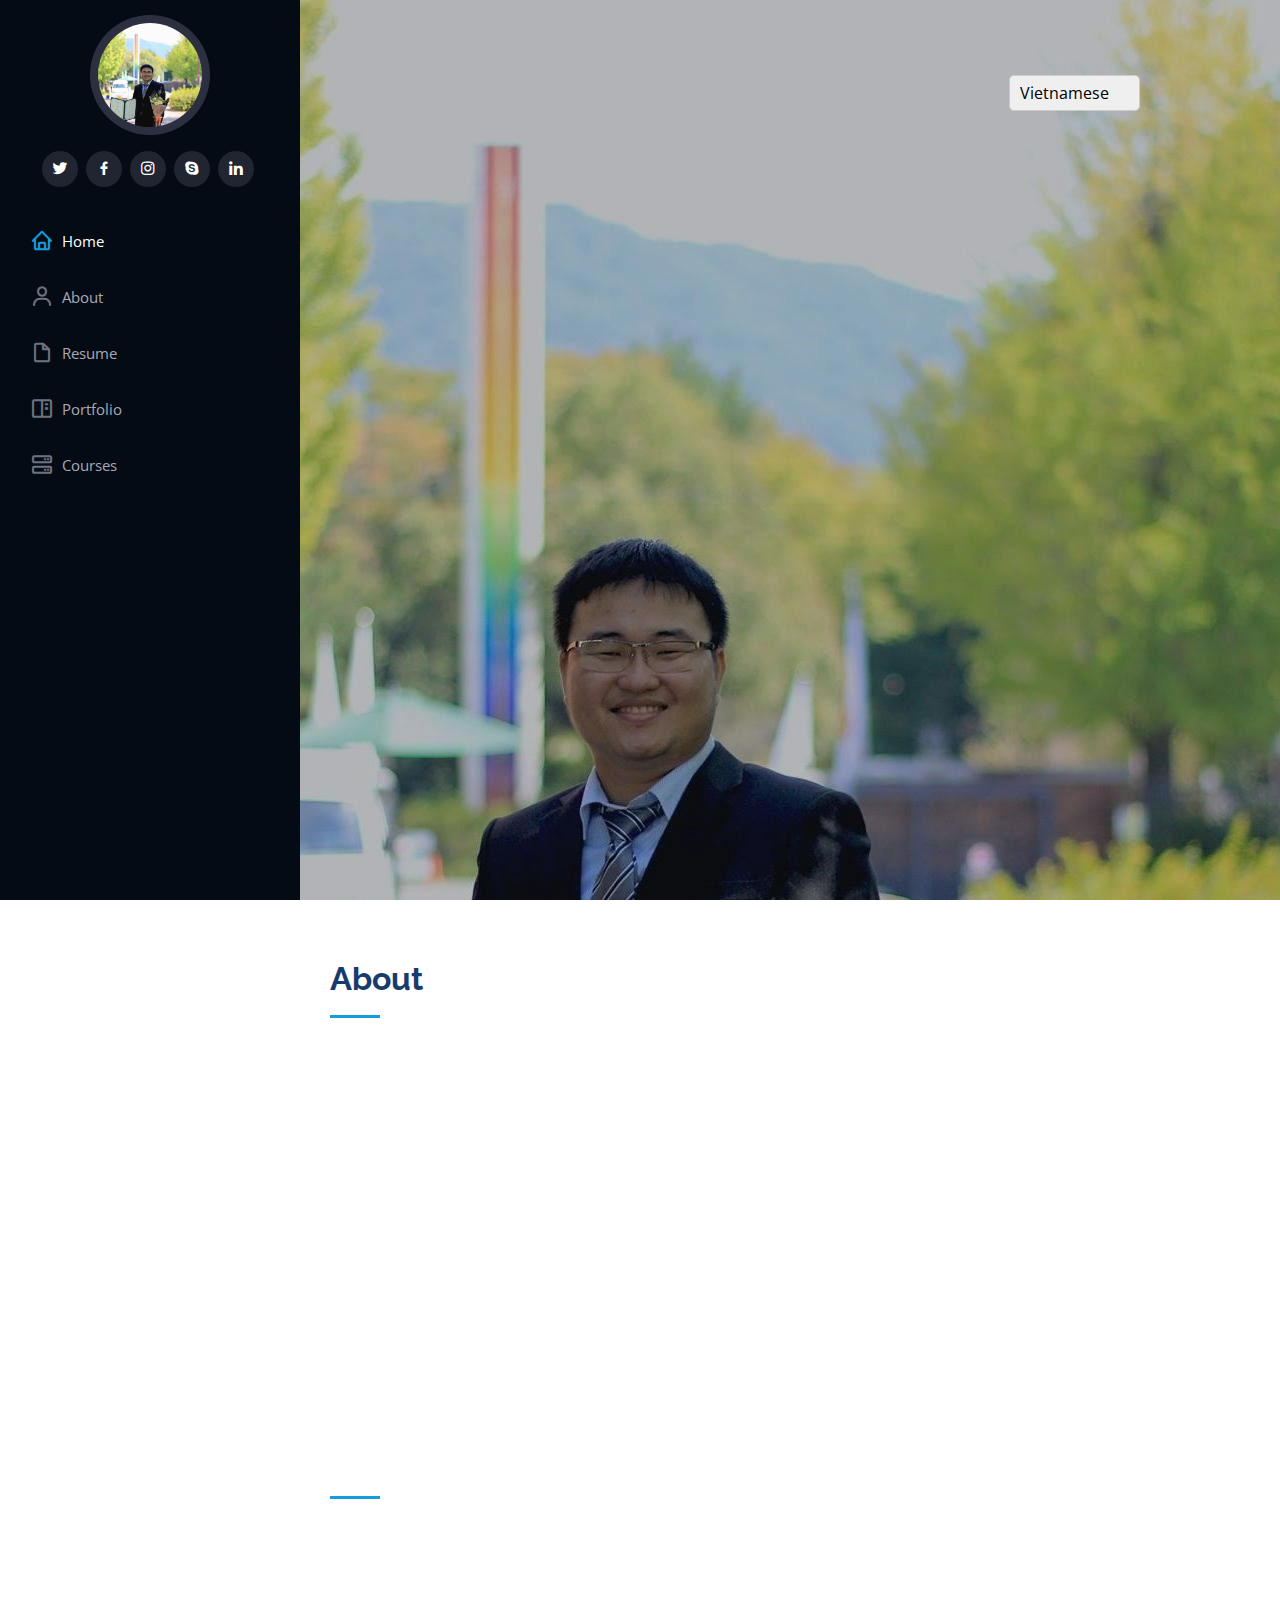
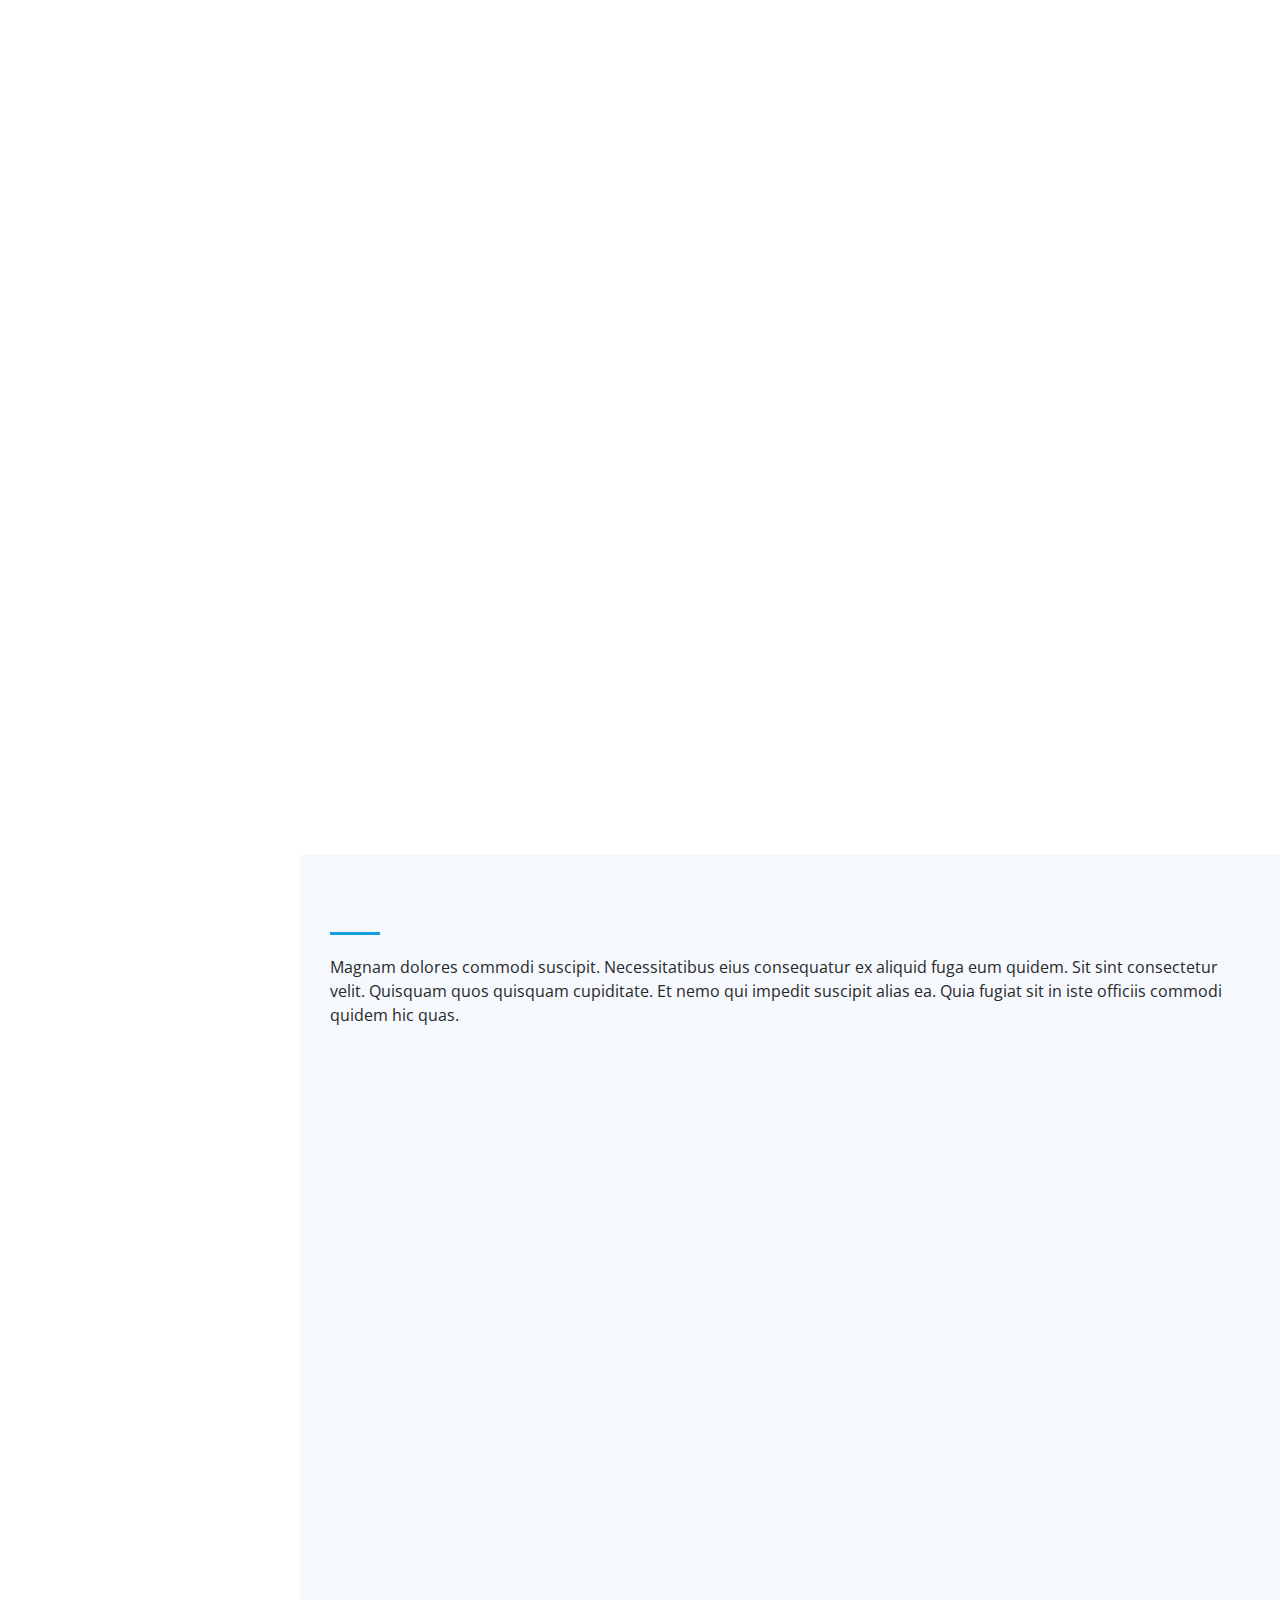
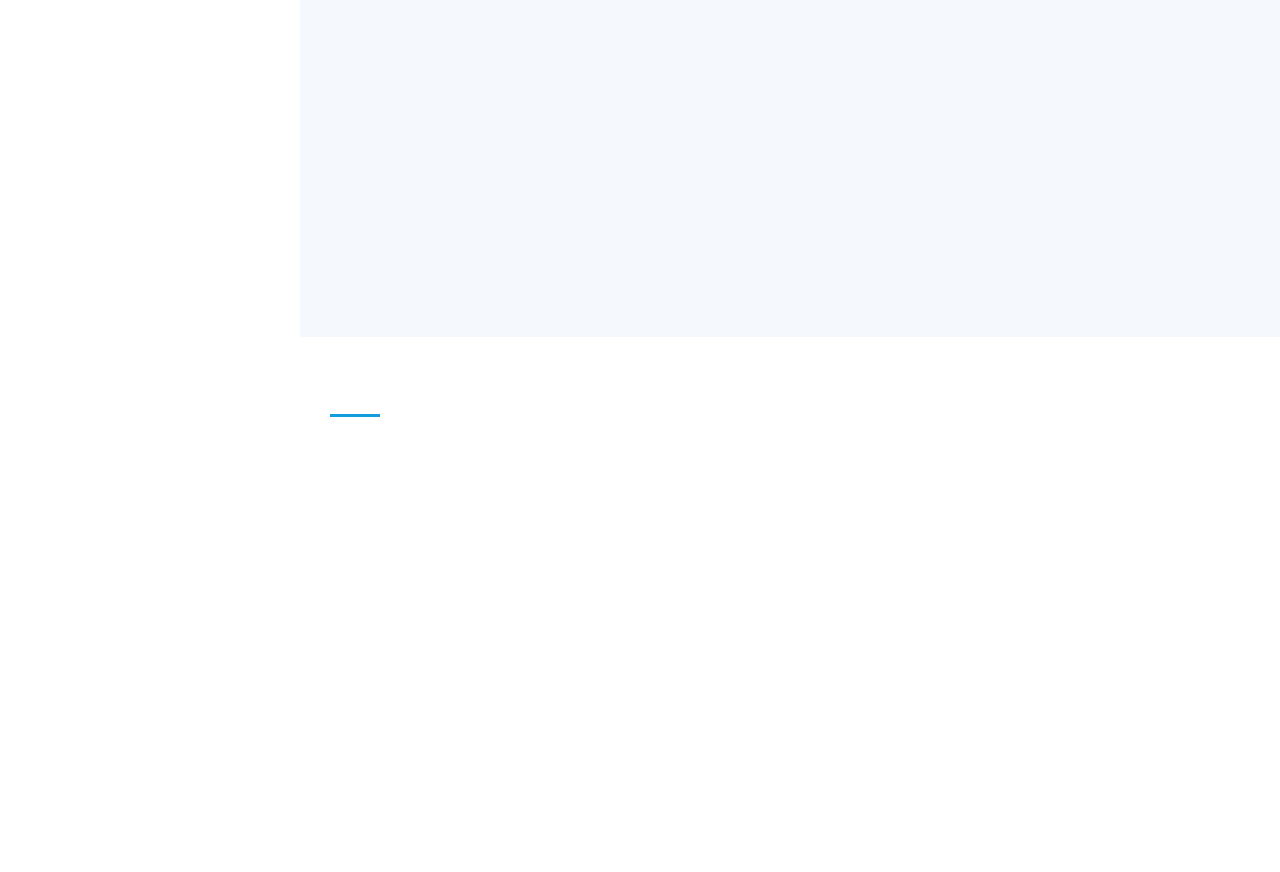
==== index-portfolio.html @ c3951f5d "first commit" ====
<!DOCTYPE html>
<html>

<head>
    <meta charset="utf-8">
    <meta content="width=device-width, initial-scale=1.0" name="viewport">

    <title>Faculty of Multimedia</title>
    <meta content="" name="description">
    <meta content="" name="keywords">

    <!-- Favicons -->
    <link href=" /asssets/img/logo_CTU.png" rel="icon">
    <link href=" /asssets/iPortfolio/assets/img/apple-touch-icon.png" rel="apple-touch-icon">

    <!-- Google Fonts -->
    <link href="https://fonts.googleapis.com/css?family=Open+Sans:300,300i,400,400i,600,600i,700,700i|Raleway:300,300i,400,400i,500,500i,600,600i,700,700i|Poppins:300,300i,400,400i,500,500i,600,600i,700,700i" rel="stylesheet">

    <!-- Vendor CSS Files -->
    <link href=" /asssets/iPortfolio/assets/vendor/aos/aos.css " rel="stylesheet">
    <link href=" /asssets/iPortfolio/assets/vendor/bootstrap/css/bootstrap.min.css " rel="stylesheet">
    <link href=" /asssets/iPortfolio/assets/vendor/bootstrap-icons/bootstrap-icons.css " rel="stylesheet">
    <link href=" /asssets/iPortfolio/assets/vendor/boxicons/css/boxicons.min.css " rel="stylesheet">
    <link href=" /asssets/iPortfolio/assets/vendor/glightbox/css/glightbox.min.css " rel="stylesheet">
    <link href=" /asssets/iPortfolio/assets/vendor/swiper/swiper-bundle.min.css " rel="stylesheet">

    <!-- Template Main CSS File -->
    <link href=" /asssets/iPortfolio/assets/css/style.css " rel="stylesheet">

    <!-- =======================================================
        * Template Name: iPortfolio
        * Updated: Sep 18 2023 with Bootstrap v5.3.2
        * Template URL: https://bootstrapmade.com/iportfolio-bootstrap-portfolio-websites-template/
        * Author: BootstrapMade.com
        * License: https://bootstrapmade.com/license/
        ======================================================== -->
    <script src="https://code.jquery.com/jquery-3.7.1.min.js" integrity="sha256-/JqT3SQfawRcv/BIHPThkBvs0OEvtFFmqPF/lYI/Cxo=" crossorigin="anonymous"></script>
    <script src=" /asssets/iPortfolio/assets/js/members.js"></script>
    <script src=" /asssets/iPortfolio/assets/js/common.js"></script>
</head>

<body>
    <!-- ======= Header ======= -->
    <header id="header">
        <div class="d-flex flex-column">

            <div class="profile">
                <img src=" /asssets/img/profile-img.jpg" alt="" class="img-fluid rounded-circle">
                <h1 class="text-light">
                    <a href="#`"></a>
                </h1>
                <div class="social-links mt-3 text-center">
                    <a href="#" class="twitter"><i class="bx bxl-twitter"></i></a>
                    <a href="#" class="facebook"><i class="bx bxl-facebook"></i></a>
                    <a href="#" class="instagram"><i class="bx bxl-instagram"></i></a>
                    <a href="#" class="google-plus"><i class="bx bxl-skype"></i></a>
                    <a href="#" class="linkedin"><i class="bx bxl-linkedin"></i></a>
                </div>
            </div>

            <nav id="navbar" class="nav-menu navbar">
                <ul>
                    <li><a href="#hero" class="nav-link scrollto active"><i class="bx bx-home"></i> <span>Home</span></a></li>
                    <li><a href="#about" class="nav-link scrollto"><i class="bx bx-user"></i> <span>About</span></a></li>
                    <li><a href="#resume" class="nav-link scrollto"><i class="bx bx-file-blank"></i> <span>Resume</span></a></li>
                    <li><a href="#portfolio" class="nav-link scrollto"><i class="bx bx-book-content"></i> <span>Portfolio</span></a></li>
                    <li><a href="#courses" class="nav-link scrollto"><i class="bx bx-server"></i> <span>Courses</span></a></li>
                </ul>
            </nav>
            <!-- .nav-menu -->
        </div>
    </header>
    <!-- End Header -->

    <!-- ======= Hero Section ======= -->
    <section id="hero" class="d-flex flex-column justify-content-center align-items-center position-relative" style="background: url(' /asssets/img/avt-ttdpt/PTHNgan.jpg');">
        <div class="hero-container" data-aos="fade-in">
            <h1 class="myinfo" id="home-name"></h1>
            <p class="myinfo" id="home-slogan"></p>
            <div class="language-selector-container">
                <select id="language-selector" onchange="changeLanguage(this.value)">
        <option value="en">English</option>
        <option value="vi" selected>Vietnamese</option>
      </select>
            </div>
        </div>
    </section>
    <!-- End Hero -->





    <main id="main">

        <!-- ======= About Section ======= -->
        <section id="about" class="about">
            <div class="container">

                <div class="section-title">
                    <h2>About</h2>
                    <p class="myinfo" id="about-intro"></p>
                </div>

                <div class="row">
                    <div class="col-lg-4" data-aos="fade-right">
                        <img src=" /asssets/img/avt-ttdpt/PTHNgan.jpg" class="img-fluid" alt="">
                    </div>
                    <div class="col-lg-8 pt-4 pt-lg-0 content" data-aos="fade-left">
                        <h3 class="myinfo" id="about-position"></h3>
                        <!--Position in Faculty-->
                        <p class="fst-italic">
                            Lorem ipsum dolor sit amet, consectetur adipiscing elit, sed do eiusmod tempor incididunt ut labore et dolore magna aliqua.
                        </p>
                        <div class="row">
                            <div class="col-lg-6">
                                <ul>
                                    <li><i class="bi bi-chevron-right"></i> <strong>Phone:</strong> <span class="myinfo" id="about-phone"></span></li>
                                    <li><i class="bi bi-chevron-right"></i> <strong>Faculty:</strong> <span class="myinfo" id="about-faculty"></span></li>
                                </ul>
                            </div>
                            <div class="col-lg-6">
                                <ul>
                                    <li><i class="bi bi-chevron-right"></i> <strong>Seniority:</strong> <span class="myinfo" id="about-seniority"></span>&nbsp;years</li>
                                    <li><i class="bi bi-chevron-right"></i> <strong>Degree:</strong> <span class="myinfo" id="about-degree"></span></li>
                                    <li><i class="bi bi-chevron-right"></i> <strong>Email:</strong> <span class="myinfo" id="about-email"></span></li>
                                </ul>
                            </div>
                        </div>
                        <p class="myinfo" id="about-conclusion"></p>
                    </div>
                </div>

            </div>
        </section>
        <!-- End About Section -->

        <!-- ======= Resume Section ======= -->
        <section id="resume" class="resume">
            <div class="container">

                <div class="section-title">
                    <h2 class="myinfo" id="about-studied"></h2>
                    <p class="myinfo" id="about-studied-p"></p>
                </div>

                <div class="row">
                    <div class="col-lg-6" data-aos="fade-up">
                        <h3 class="resume-title">Sumary</h3>
                        <div class="resume-item pb-0">
                            <h4>Alex Smith</h4>
                            <p><em>Innovative and deadline-driven Graphic Designer with 3+ years of experience designing and developing user-centered digital/print marketing material from initial concept to final, polished deliverable.</em></p>
                            <ul>
                                <li>Portland par 127,Orlando, FL</li>
                                <li>(123) 456-7891</li>
                                <li>alice.barkley@example.com</li>
                            </ul>
                        </div>

                        <h3 class="resume-title">Education</h3>
                        <div class="resume-item">
                            <h4>Master of Fine Arts &amp; Graphic Design</h4>
                            <h5>2015 - 2016</h5>
                            <p><em>Rochester Institute of Technology, Rochester, NY</em></p>
                            <p>Qui deserunt veniam. Et sed aliquam labore tempore sed quisquam iusto autem sit. Ea vero voluptatum qui ut dignissimos deleniti nerada porti sand markend</p>
                        </div>
                        <div class="resume-item">
                            <h4>Bachelor of Fine Arts &amp; Graphic Design</h4>
                            <h5>2010 - 2014</h5>
                            <p><em>Rochester Institute of Technology, Rochester, NY</em></p>
                            <p>Quia nobis sequi est occaecati aut. Repudiandae et iusto quae reiciendis et quis Eius vel ratione eius unde vitae rerum voluptates asperiores voluptatem Earum molestiae consequatur neque etlon sader mart dila</p>
                        </div>
                    </div>
                    <div class="col-lg-6" data-aos="fade-up" data-aos-delay="100">
                        <h3 class="resume-title">Professional Experience</h3>
                        <div class="resume-item">
                            <h4>Senior graphic design specialist</h4>
                            <h5>2019 - Present</h5>
                            <p><em>Experion, New York, NY </em></p>
                            <ul>
                                <li>Lead in the design, development, and implementation of the graphic, layout, and production communication materials</li>
                                <li>Delegate tasks to the 7 members of the design team and provide counsel on all aspects of the project. </li>
                                <li>Supervise the assessment of all graphic materials in order to ensure quality and accuracy of the design</li>
                                <li>Oversee the efficient use of production project budgets ranging from $2,000 - $25,000</li>
                            </ul>
                        </div>
                        <div class="resume-item">
                            <h4>Graphic design specialist</h4>
                            <h5>2017 - 2018</h5>
                            <p><em>Stepping Stone Advertising, New York, NY</em></p>
                            <ul>
                                <li>Developed numerous marketing programs (logos, brochures,infographics, presentations, and advertisements).</li>
                                <li>Managed up to 5 projects or tasks at a given time while under pressure</li>
                                <li>Recommended and consulted with clients on the most appropriate graphic design</li>
                                <li>Created 4+ design presentations and proposals a month for clients and account managers</li>
                            </ul>
                        </div>
                    </div>
                </div>

            </div>
        </section>
        <!-- End Resume Section -->

        <!-- ======= Portfolio Section ======= -->
        <section id="portfolio" class="portfolio section-bg">
            <div class="container">

                <div class="section-title">
                    <h2 id="about-portfolio" class="myinfo"></h2>
                    <p>Magnam dolores commodi suscipit. Necessitatibus eius consequatur ex aliquid fuga eum quidem. Sit sint consectetur velit. Quisquam quos quisquam cupiditate. Et nemo qui impedit suscipit alias ea. Quia fugiat sit in iste officiis commodi
                        quidem hic quas.</p>
                </div>

                <div class="row" data-aos="fade-up">
                    <div class="col-lg-12 d-flex justify-content-center">
                        <ul id="portfolio-flters">
                            <li data-filter="*" class="filter-active">All</li>
                            <li data-filter=".filter-app">App</li>
                            <li data-filter=".filter-card">Card</li>
                            <li data-filter=".filter-web">Web</li>
                        </ul>
                    </div>
                </div>

                <div class="row portfolio-container" data-aos="fade-up" data-aos-delay="100">

                    <div class="col-lg-4 col-md-6 portfolio-item filter-app">
                        <div class="portfolio-wrap">
                            <img src=" /asssets/iPortfolio/assets/img/portfolio/portfolio-1.jpg" class="img-fluid" alt="">
                        </div>
                    </div>

                    <div class="col-lg-4 col-md-6 portfolio-item filter-web">
                        <div class="portfolio-wrap">
                            <img src=" /asssets/iPortfolio/assets/img/portfolio/portfolio-2.jpg" class="img-fluid" alt="">
                        </div>
                    </div>

                    <div class="col-lg-4 col-md-6 portfolio-item filter-app">
                        <div class="portfolio-wrap">
                            <img src=" /asssets/iPortfolio/assets/img/portfolio/portfolio-3.jpg" class="img-fluid" alt="">
                        </div>
                    </div>

                    <div class="col-lg-4 col-md-6 portfolio-item filter-card">
                        <div class="portfolio-wrap">
                            <img src=" /asssets/iPortfolio/assets/img/portfolio/portfolio-4.jpg" class="img-fluid" alt="">
                        </div>
                    </div>

                    <div class="col-lg-4 col-md-6 portfolio-item filter-web">
                        <div class="portfolio-wrap">
                            <img src=" /asssets/iPortfolio/assets/img/portfolio/portfolio-5.jpg" class="img-fluid" alt="">
                        </div>
                    </div>

                    <div class="col-lg-4 col-md-6 portfolio-item filter-app">
                        <div class="portfolio-wrap">
                            <img src=" /asssets/iPortfolio/assets/img/portfolio/portfolio-6.jpg" class="img-fluid" alt="">
                        </div>
                    </div>

                    <div class="col-lg-4 col-md-6 portfolio-item filter-card">
                        <div class="portfolio-wrap">
                            <img src=" /asssets/iPortfolio/assets/img/portfolio/portfolio-7.jpg" class="img-fluid" alt="">
                        </div>
                    </div>

                    <div class="col-lg-4 col-md-6 portfolio-item filter-card">
                        <div class="portfolio-wrap">
                            <img src=" /asssets/iPortfolio/assets/img/portfolio/portfolio-8.jpg" class="img-fluid" alt="">
                        </div>
                    </div>

                    <div class="col-lg-4 col-md-6 portfolio-item filter-web">
                        <div class="portfolio-wrap">
                            <img src=" /asssets/iPortfolio/assets/img/portfolio/portfolio-9.jpg" class="img-fluid" alt="">
                        </div>
                    </div>

                </div>

            </div>
        </section>
        <!-- End Portfolio Section -->

        <!-- ======= Services Section ======= -->
        <section id="courses" class="courses">
            <div class="container">

                <div class="section-title">
                    <h2 id="about-courses" class="myinfo"></h2>
                    <p id="about-courses-p" class="myinfo"></p>
                </div>

                <div class="row">
                    <div class="col-lg-4 col-md-6 icon-box" data-aos="fade-up">
                        <div class="icon"><i class="bi bi-briefcase"></i></div>
                        <h4 class="title"><a href="">Lorem Ipsum</a></h4>
                        <p class="description">Voluptatum deleniti atque corrupti quos dolores et quas molestias excepturi sint occaecati cupiditate non provident</p>
                    </div>
                    <div class="col-lg-4 col-md-6 icon-box" data-aos="fade-up" data-aos-delay="100">
                        <div class="icon"><i class="bi bi-card-checklist"></i></div>
                        <h4 class="title"><a href="">Dolor Sitema</a></h4>
                        <p class="description">Minim veniam, quis nostrud exercitation ullamco laboris nisi ut aliquip ex ea commodo consequat tarad limino ata</p>
                    </div>
                    <div class="col-lg-4 col-md-6 icon-box" data-aos="fade-up" data-aos-delay="200">
                        <div class="icon"><i class="bi bi-bar-chart"></i></div>
                        <h4 class="title"><a href="">Sed ut perspiciatis</a></h4>
                        <p class="description">Duis aute irure dolor in reprehenderit in voluptate velit esse cillum dolore eu fugiat nulla pariatur</p>
                    </div>
                    <div class="col-lg-4 col-md-6 icon-box" data-aos="fade-up" data-aos-delay="300">
                        <div class="icon"><i class="bi bi-binoculars"></i></div>
                        <h4 class="title"><a href="">Magni Dolores</a></h4>
                        <p class="description">Excepteur sint occaecat cupidatat non proident, sunt in culpa qui officia deserunt mollit anim id est laborum</p>
                    </div>
                    <div class="col-lg-4 col-md-6 icon-box" data-aos="fade-up" data-aos-delay="400">
                        <div class="icon"><i class="bi bi-brightness-high"></i></div>
                        <h4 class="title"><a href="">Nemo Enim</a></h4>
                        <p class="description">At vero eos et accusamus et iusto odio dignissimos ducimus qui blanditiis praesentium voluptatum deleniti atque</p>
                    </div>
                    <div class="col-lg-4 col-md-6 icon-box" data-aos="fade-up" data-aos-delay="500">
                        <div class="icon"><i class="bi bi-calendar4-week"></i></div>
                        <h4 class="title"><a href="">Eiusmod Tempor</a></h4>
                        <p class="description">Et harum quidem rerum facilis est et expedita distinctio. Nam libero tempore, cum soluta nobis est eligendi</p>
                    </div>
                </div>

            </div>
        </section>
        <!-- End Services Section -->



    </main>
    <!-- End #main -->

    <!-- ======= Footer ======= -->
    <!-- Footer Start -->
    <footer id="footer">


    </footer>
    <!-- End  Footer -->

    <a href="#" class="back-to-top d-flex align-items-center justify-content-center"><i class="bi bi-arrow-up-short"></i></a>

    <!-- Vendor JS Files -->
    <script src=" /asssets/iPortfolio/assets/vendor/purecounter/purecounter_vanilla.js"></script>
    <script src=" /asssets/iPortfolio/assets/vendor/aos/aos.js"></script>
    <script src=" /asssets/iPortfolio/assets/vendor/bootstrap/js/bootstrap.bundle.min.js"></script>
    <script src=" /asssets/iPortfolio/assets/vendor/glightbox/js/glightbox.min.js"></script>
    <script src=" /asssets/iPortfolio/assets/vendor/isotope-layout/isotope.pkgd.min.js"></script>
    <script src=" /asssets/iPortfolio/assets/vendor/swiper/swiper-bundle.min.js"></script>
    <script src=" /asssets/iPortfolio/assets/vendor/typed.js/typed.umd.js"></script>
    <script src=" /asssets/iPortfolio/assets/vendor/waypoints/noframework.waypoints.js"></script>
    <script src=" /asssets/iPortfolio/assets/vendor/php-email-form/validate.js"></script>

    <!-- Template Main JS File -->
    <script src=" /asssets/iPortfolio/assets/js/main.js"></script>

</body>

</html>
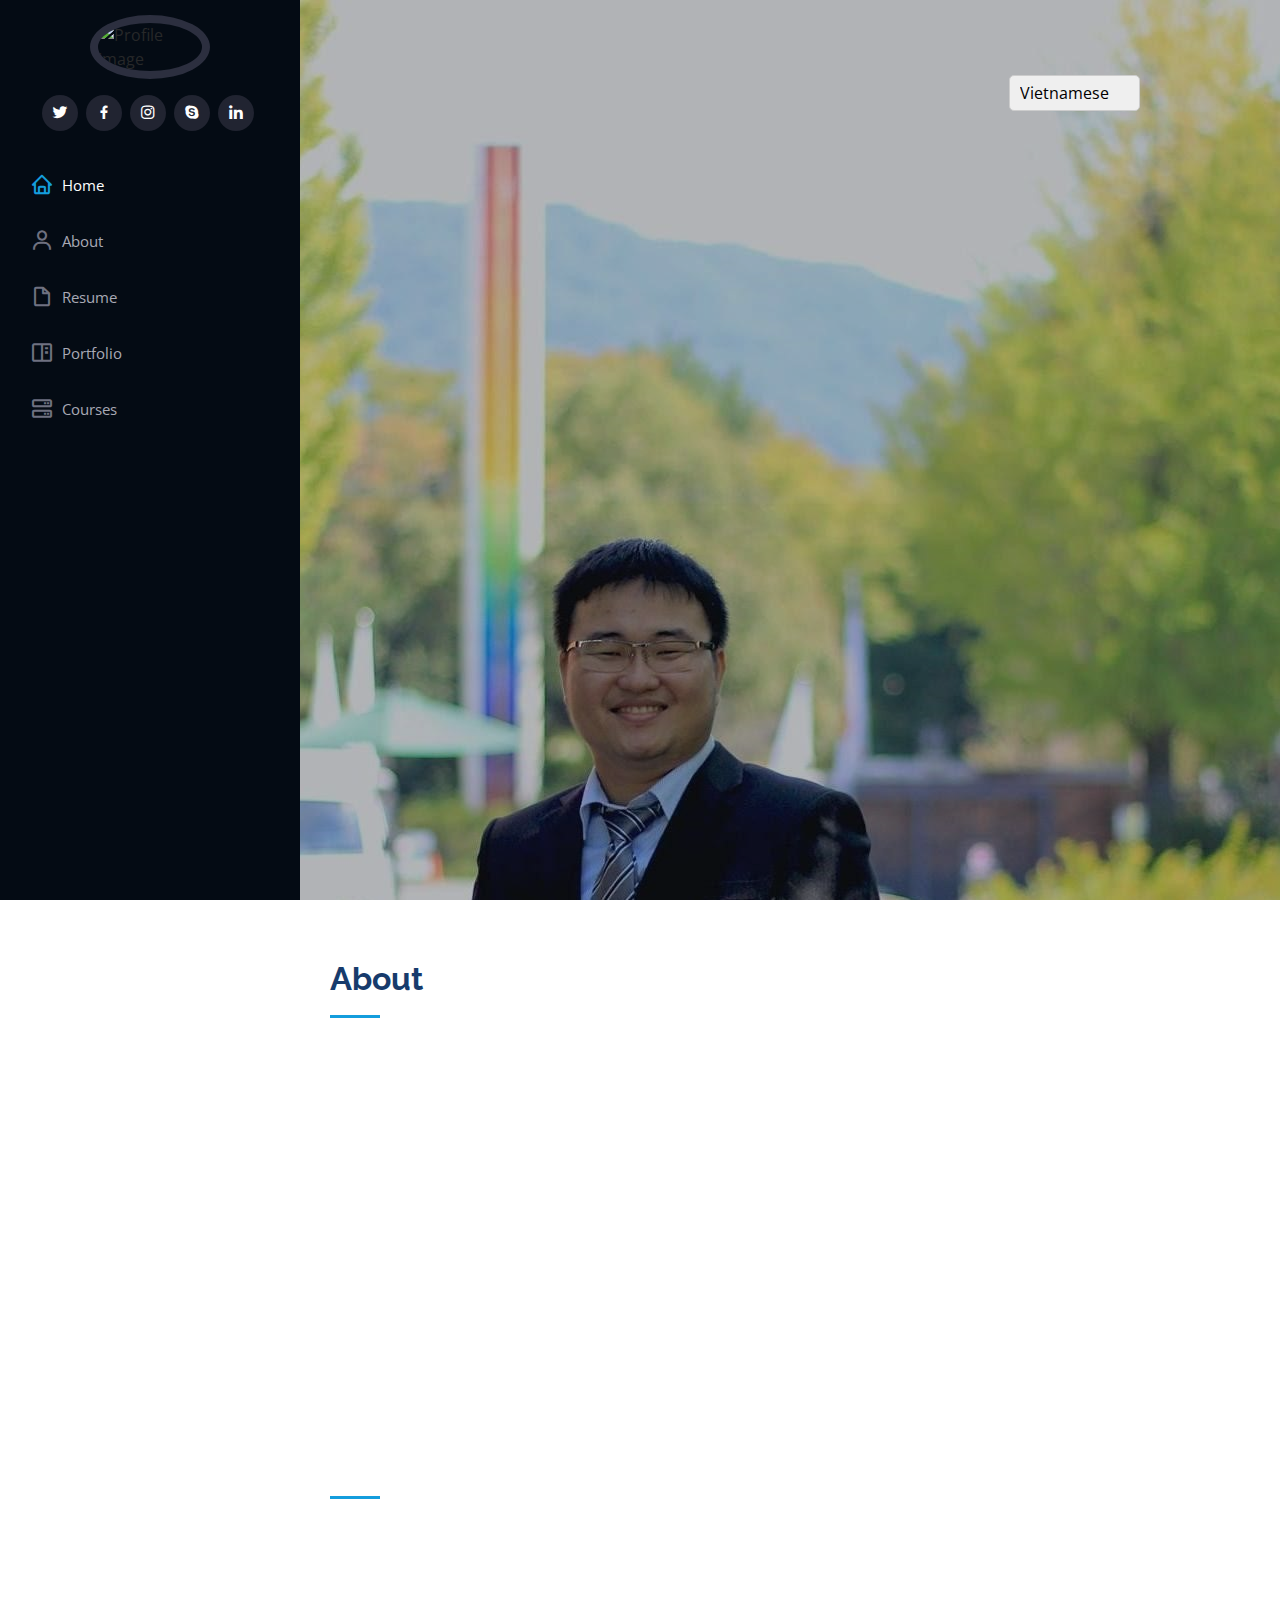
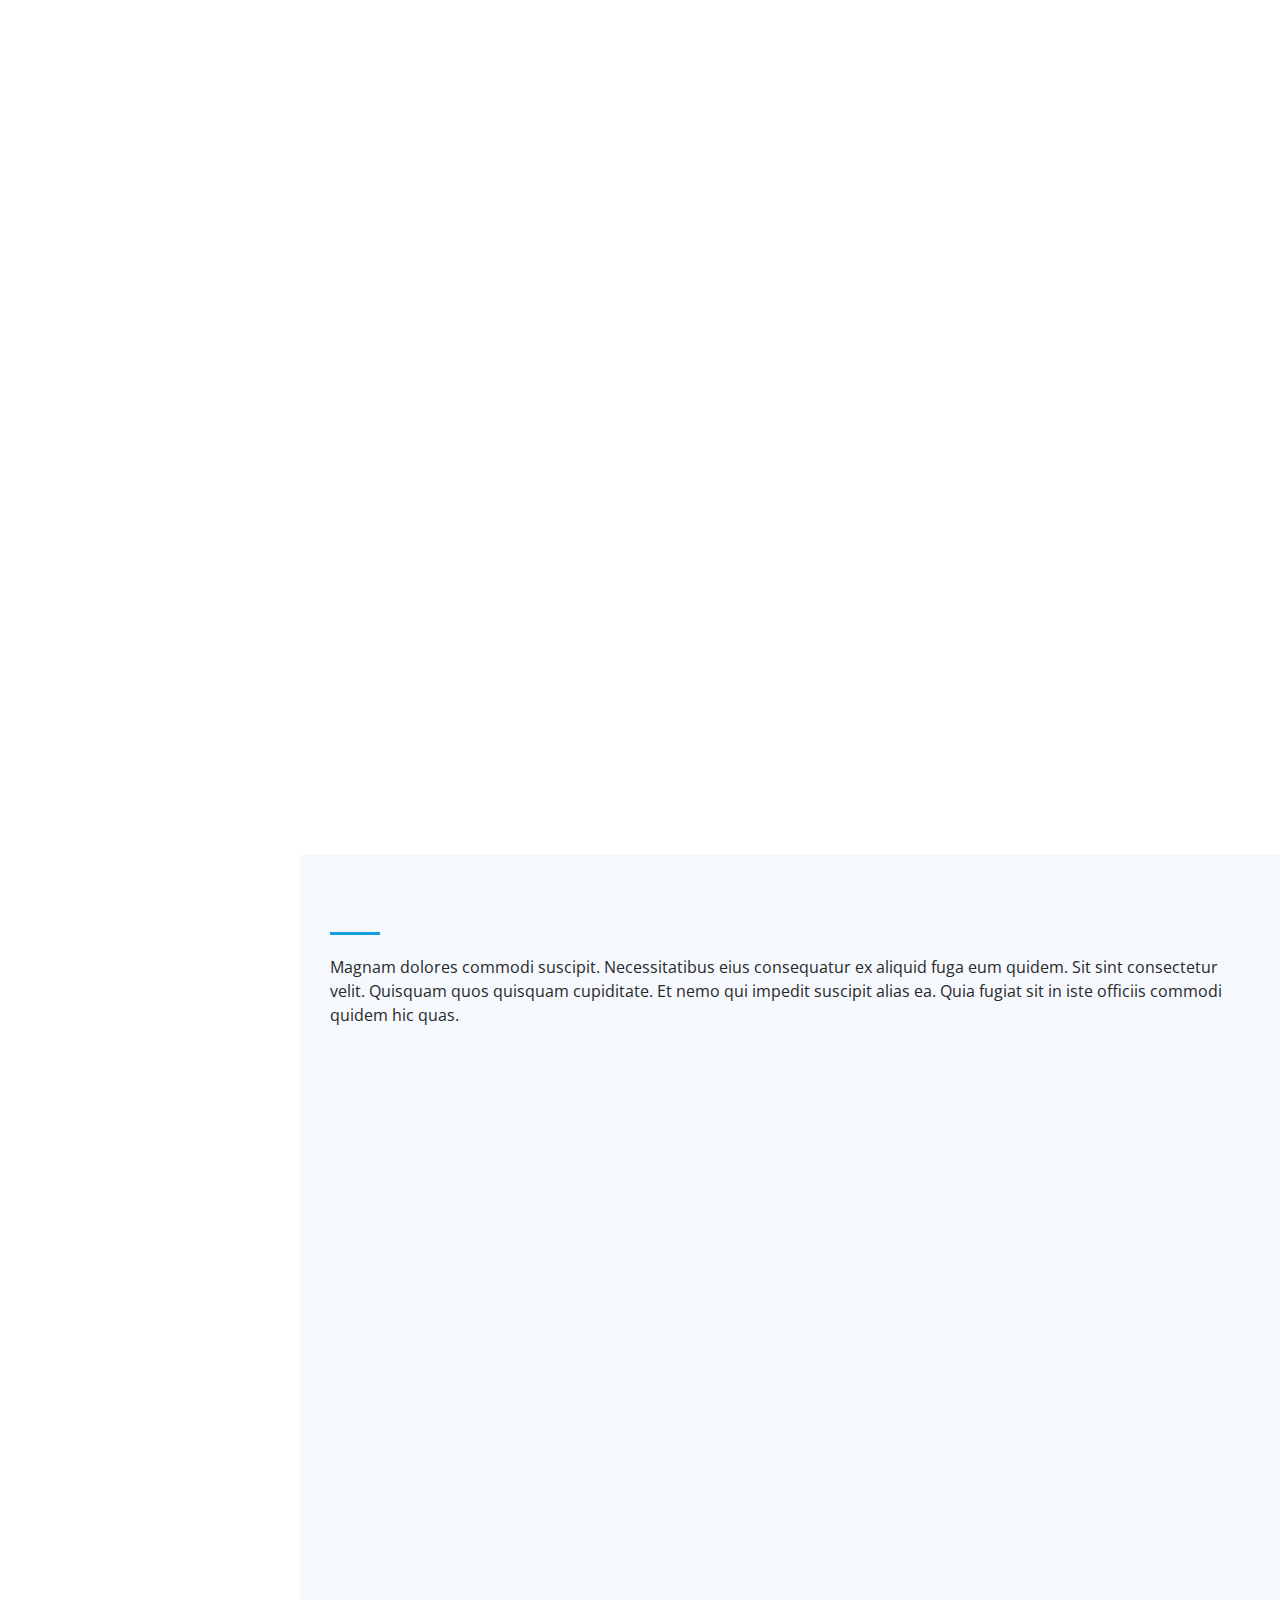
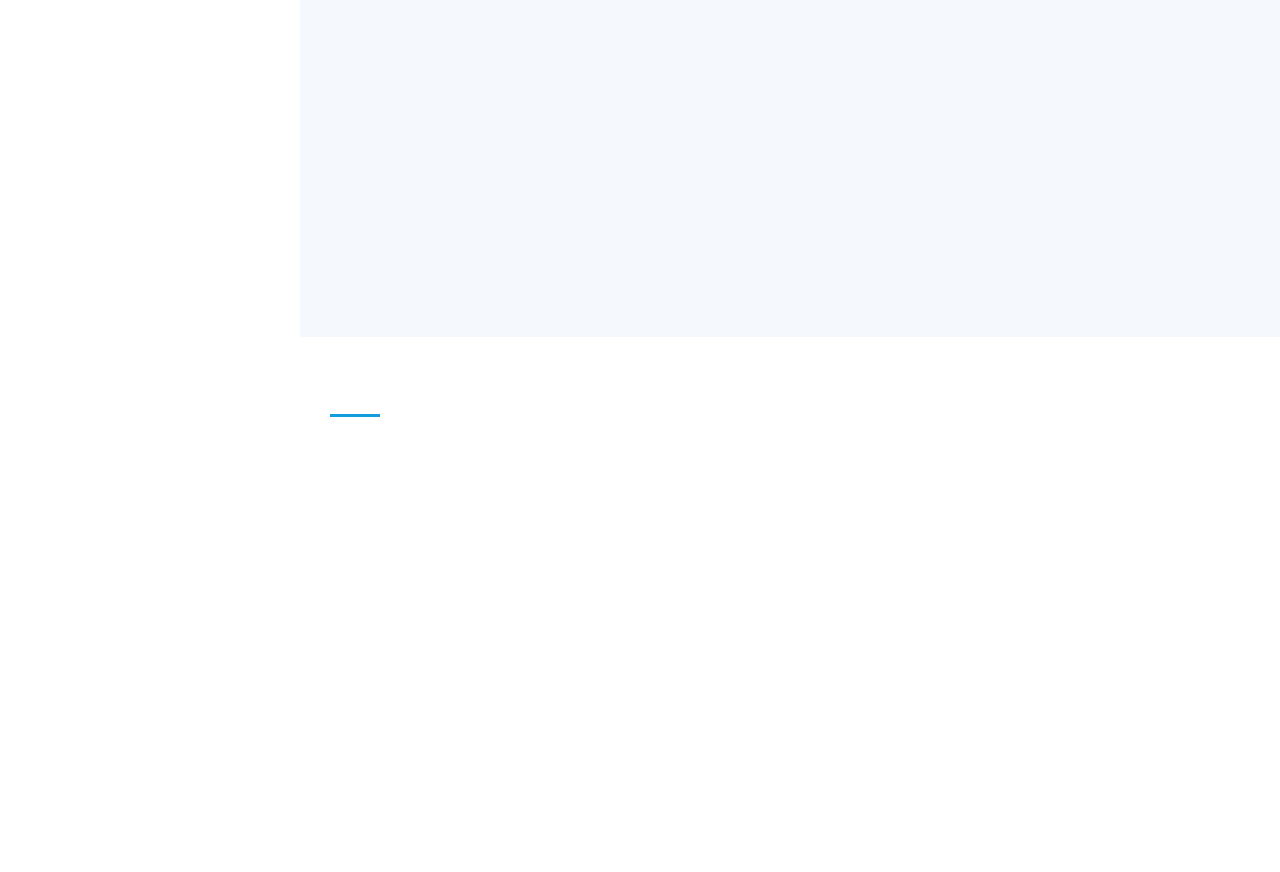
==== commit 8b330722: "fix v6" ====
--- a/index-portfolio.html
+++ b/index-portfolio.html
@@ -45,7 +45,7 @@
         <div class="d-flex flex-column">
 
             <div class="profile">
-                <img src=" /asssets/img/profile-img.jpg" alt="" class="img-fluid rounded-circle">
+                <img src="" alt="Profile Image" class="img-fluid rounded-circle" id="profile-image">
                 <h1 class="text-light">
                     <a href="#`"></a>
                 </h1>
@@ -104,7 +104,7 @@
 
                 <div class="row">
                     <div class="col-lg-4" data-aos="fade-right">
-                        <img src=" /asssets/img/avt-ttdpt/PTHNgan.jpg" class="img-fluid" alt="">
+                        <img src=" /asssets/img/avt-ttdpt/PTHNgan.jpg" class="img-fluid avatar" alt="">
                     </div>
                     <div class="col-lg-8 pt-4 pt-lg-0 content" data-aos="fade-left">
                         <h3 class="myinfo" id="about-position"></h3>
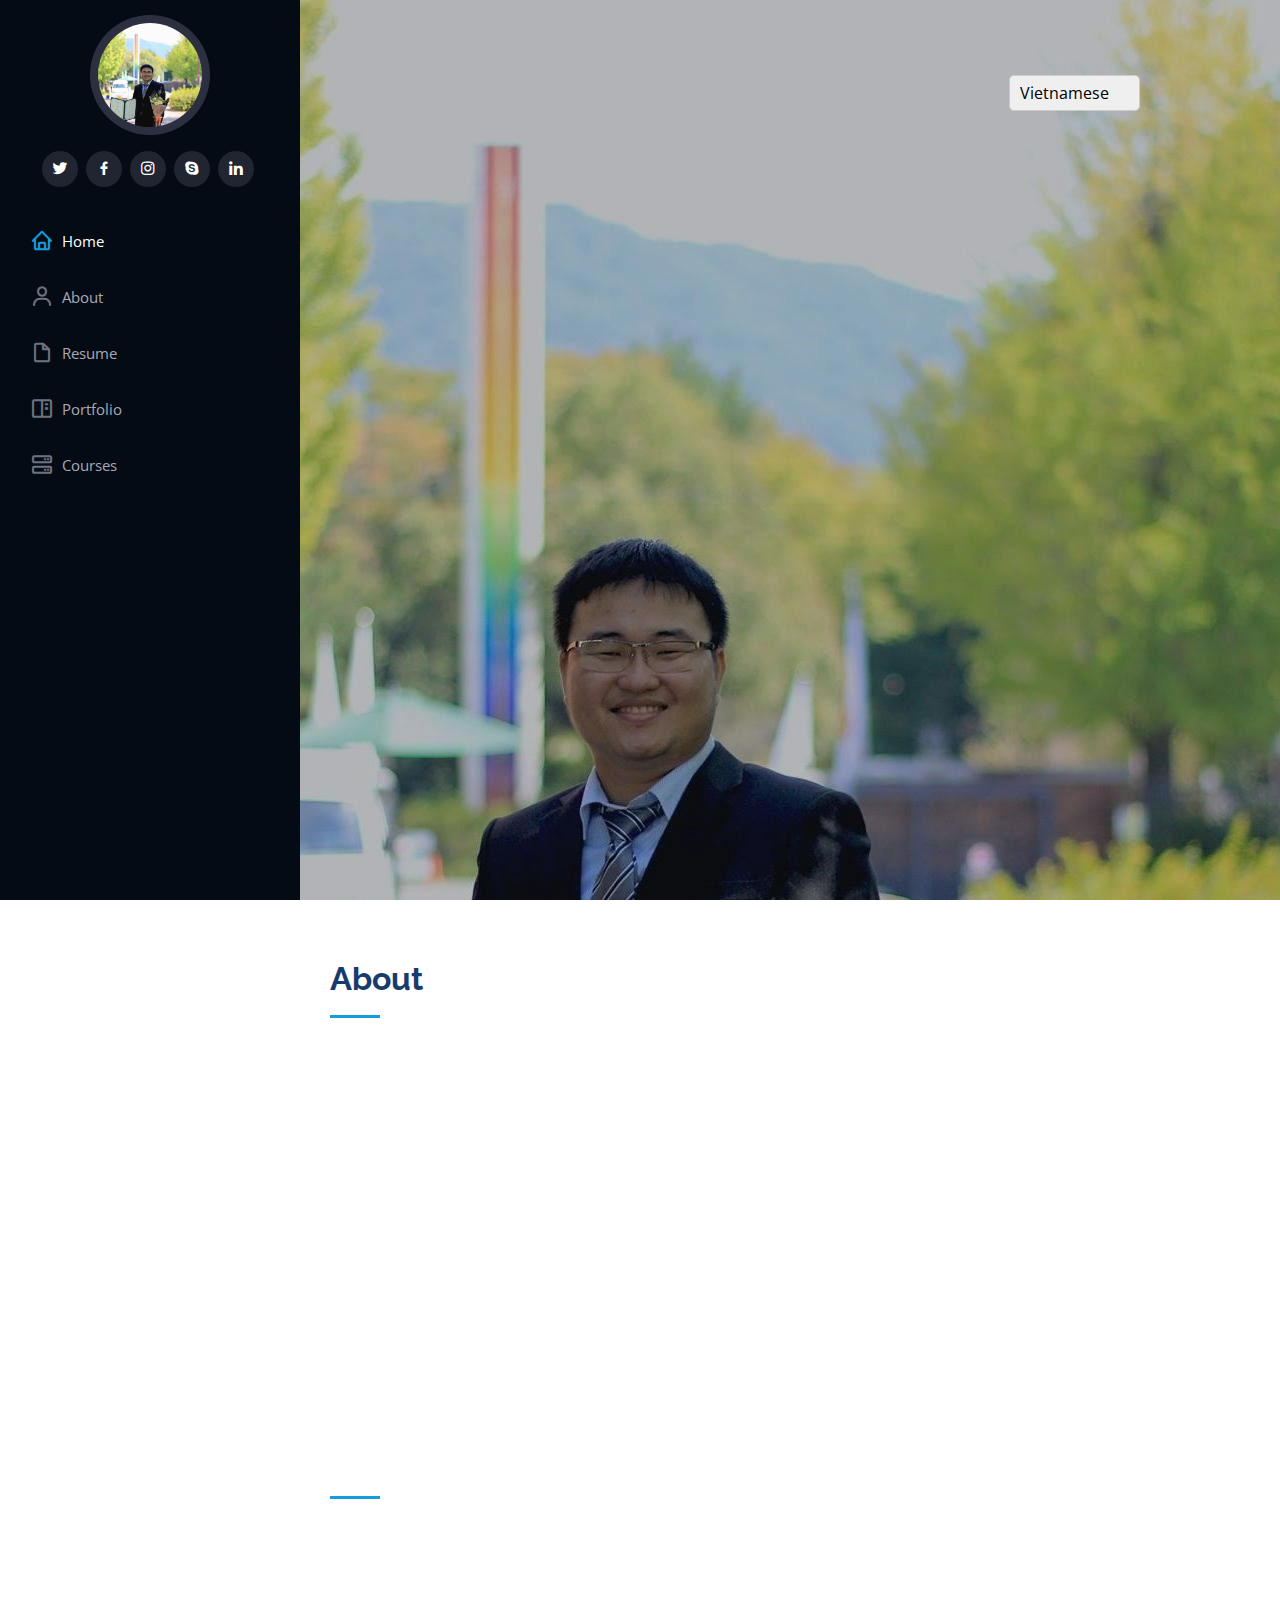
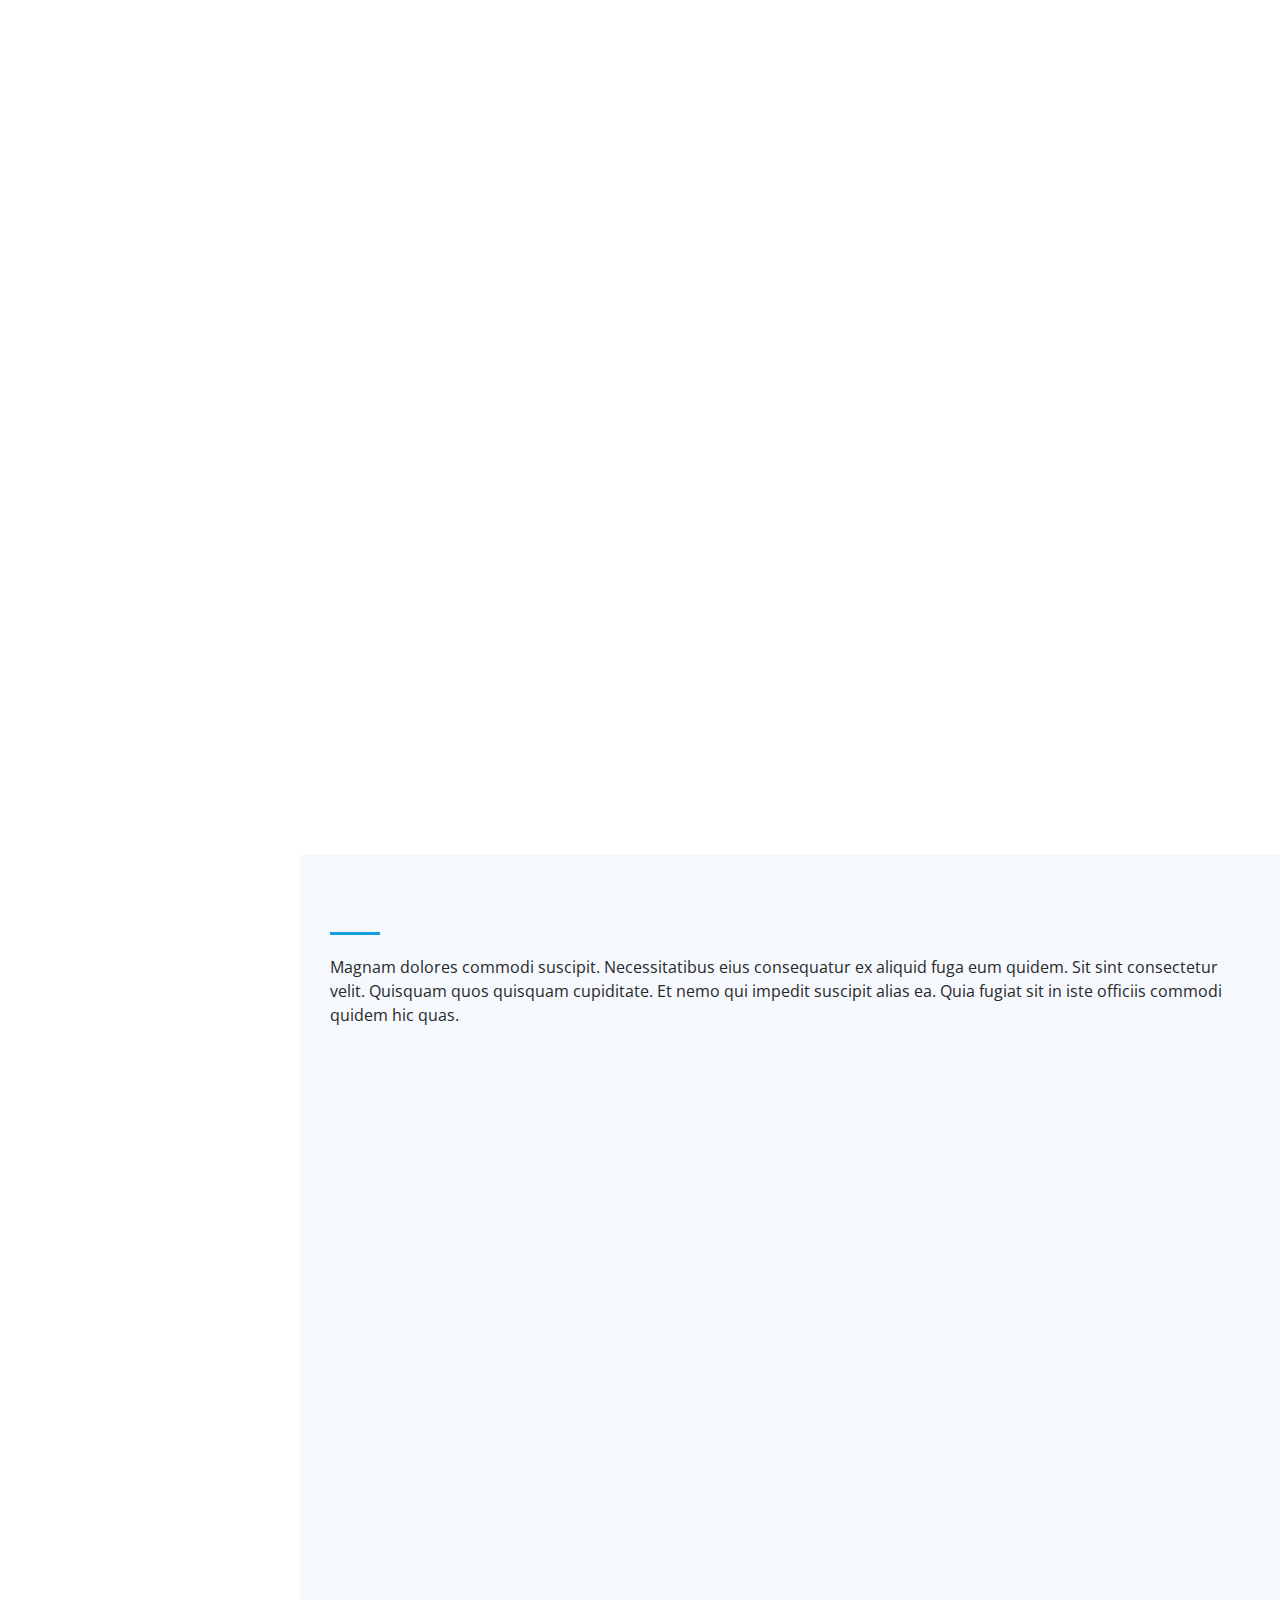
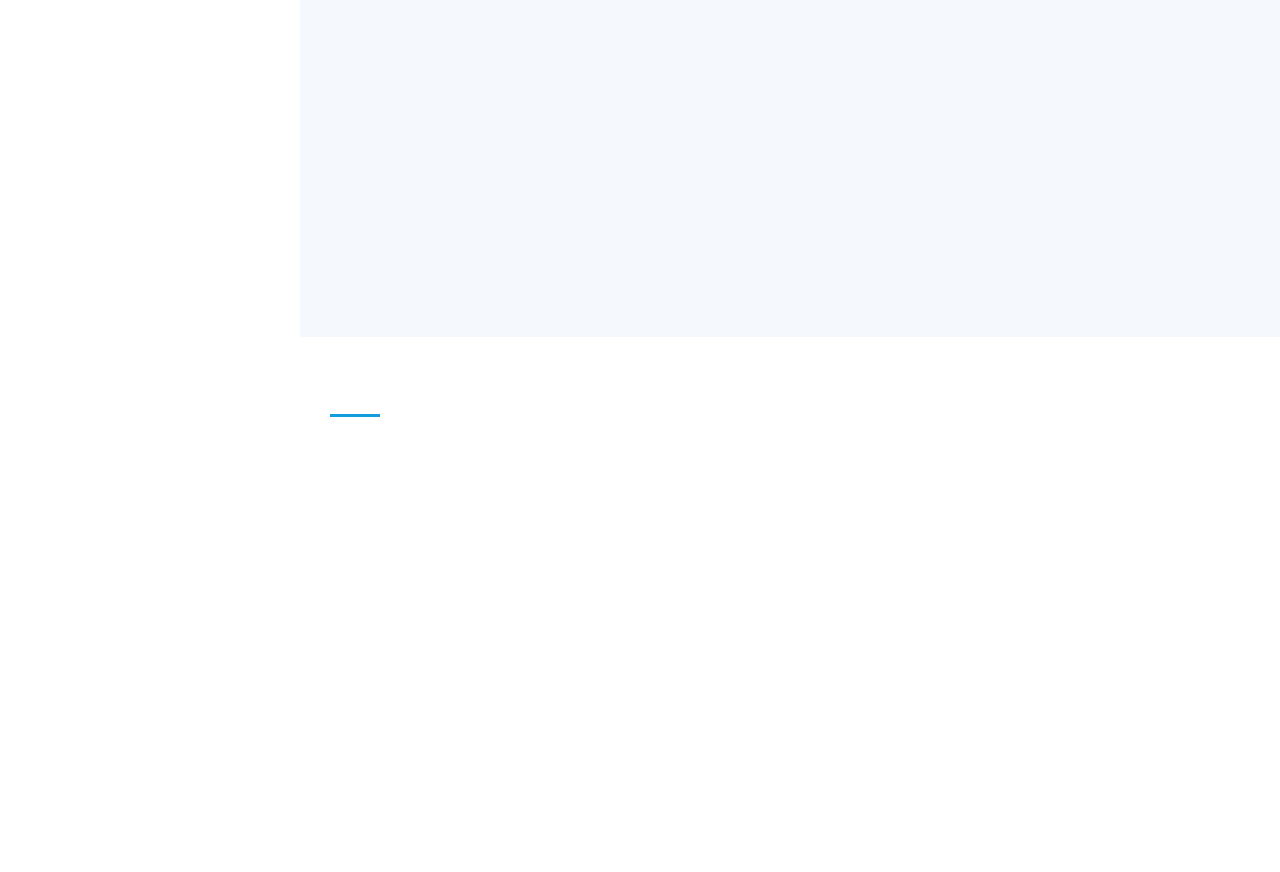
==== commit 5b3732b3: "fix v6" ====
--- a/index-portfolio.html
+++ b/index-portfolio.html
@@ -45,7 +45,7 @@
         <div class="d-flex flex-column">
 
             <div class="profile">
-                <img src="" alt="Profile Image" class="img-fluid rounded-circle" id="profile-image">
+                <img src=" /asssets/img/profile-img.jpg" alt="" class="img-fluid rounded-circle">
                 <h1 class="text-light">
                     <a href="#`"></a>
                 </h1>
@@ -104,7 +104,7 @@
 
                 <div class="row">
                     <div class="col-lg-4" data-aos="fade-right">
-                        <img src=" /asssets/img/avt-ttdpt/PTHNgan.jpg" class="img-fluid avatar" alt="">
+                        <img src=" /asssets/img/avt-ttdpt/PTHNgan.jpg" class="img-fluid my-avatar" alt="">
                     </div>
                     <div class="col-lg-8 pt-4 pt-lg-0 content" data-aos="fade-left">
                         <h3 class="myinfo" id="about-position"></h3>
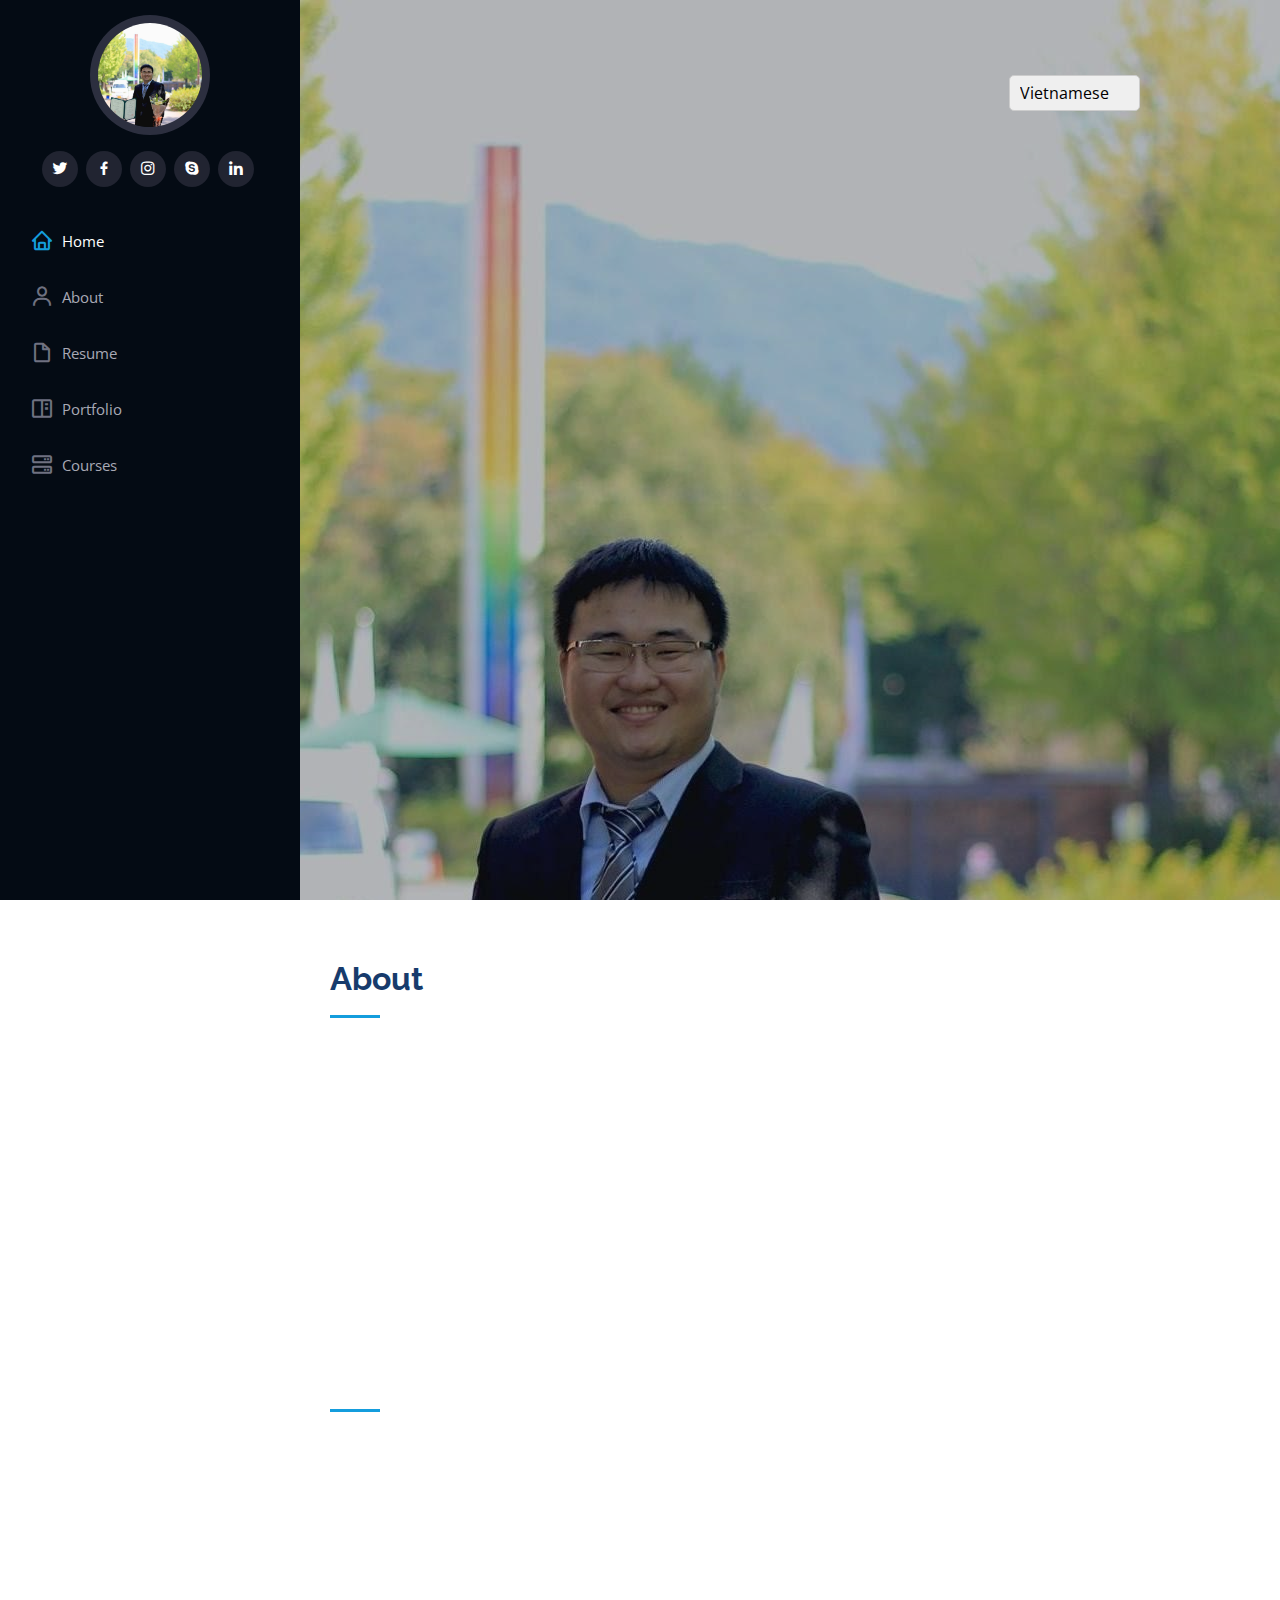
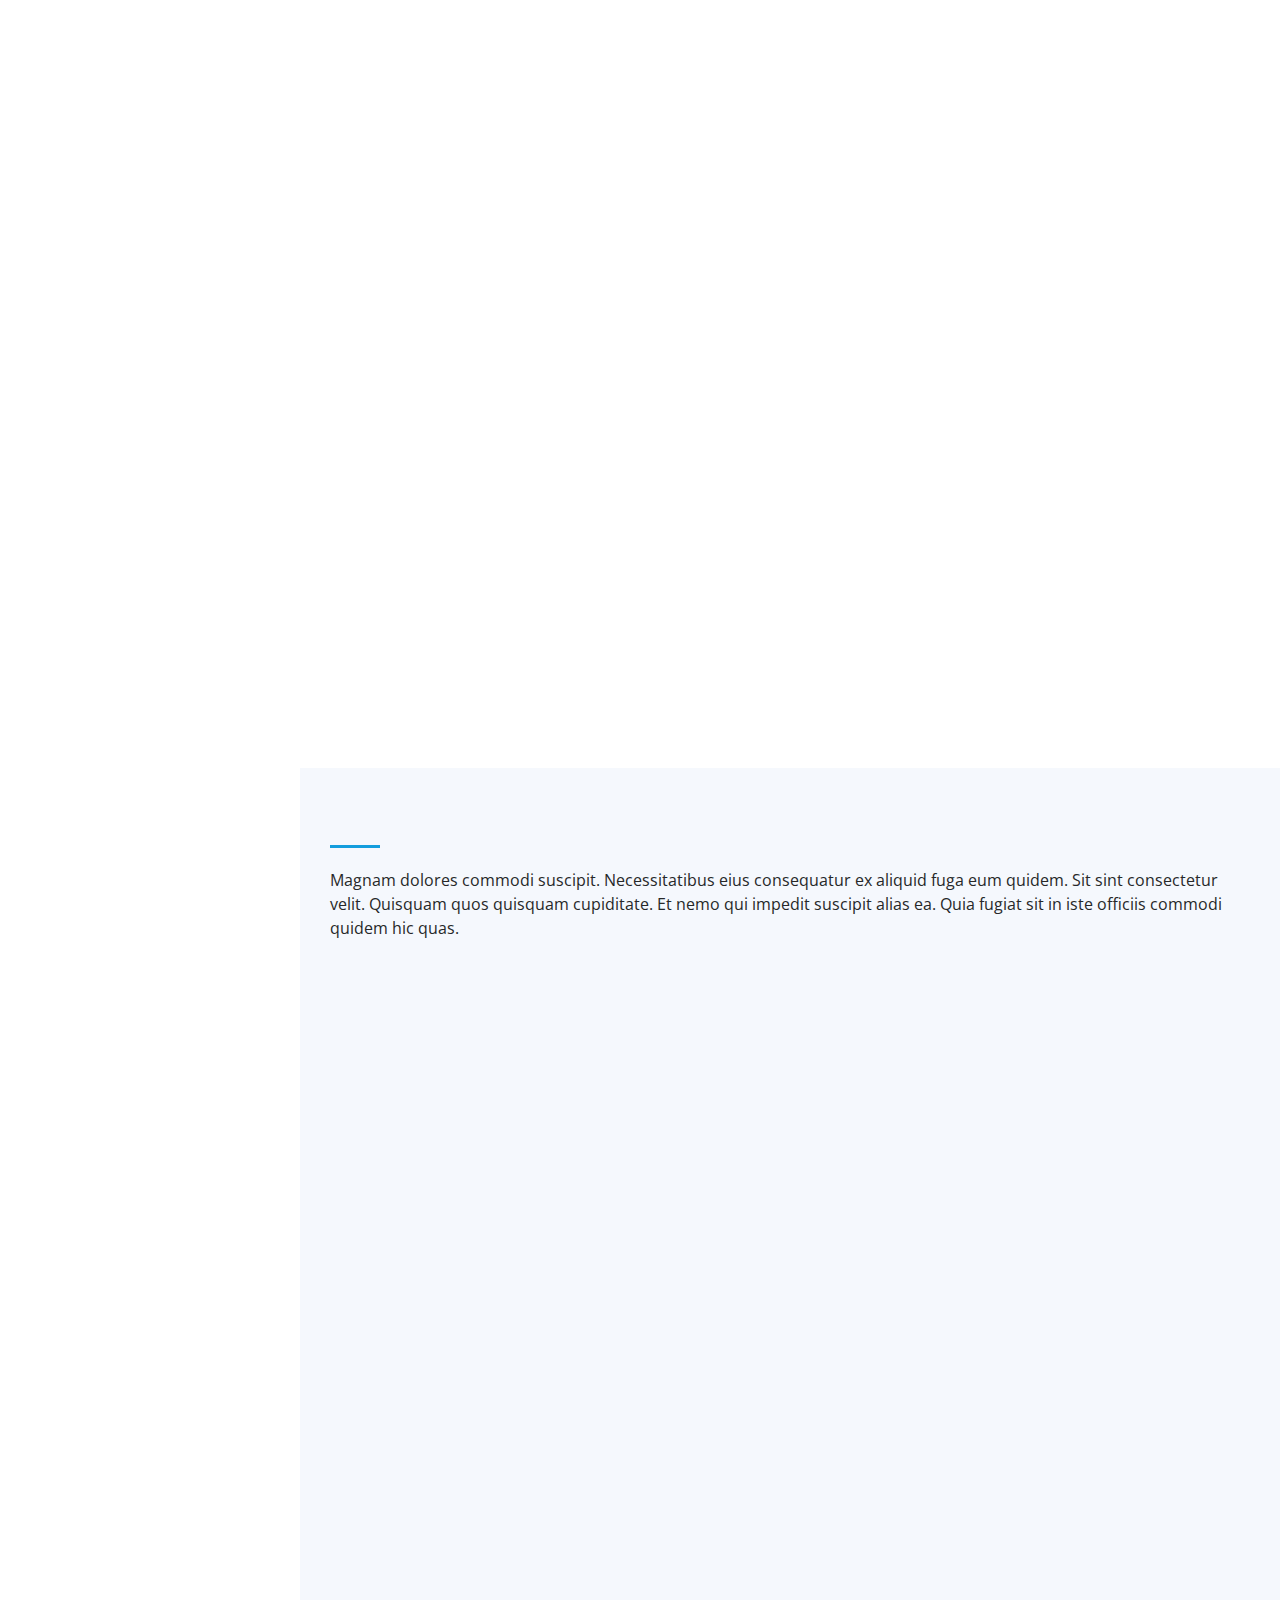
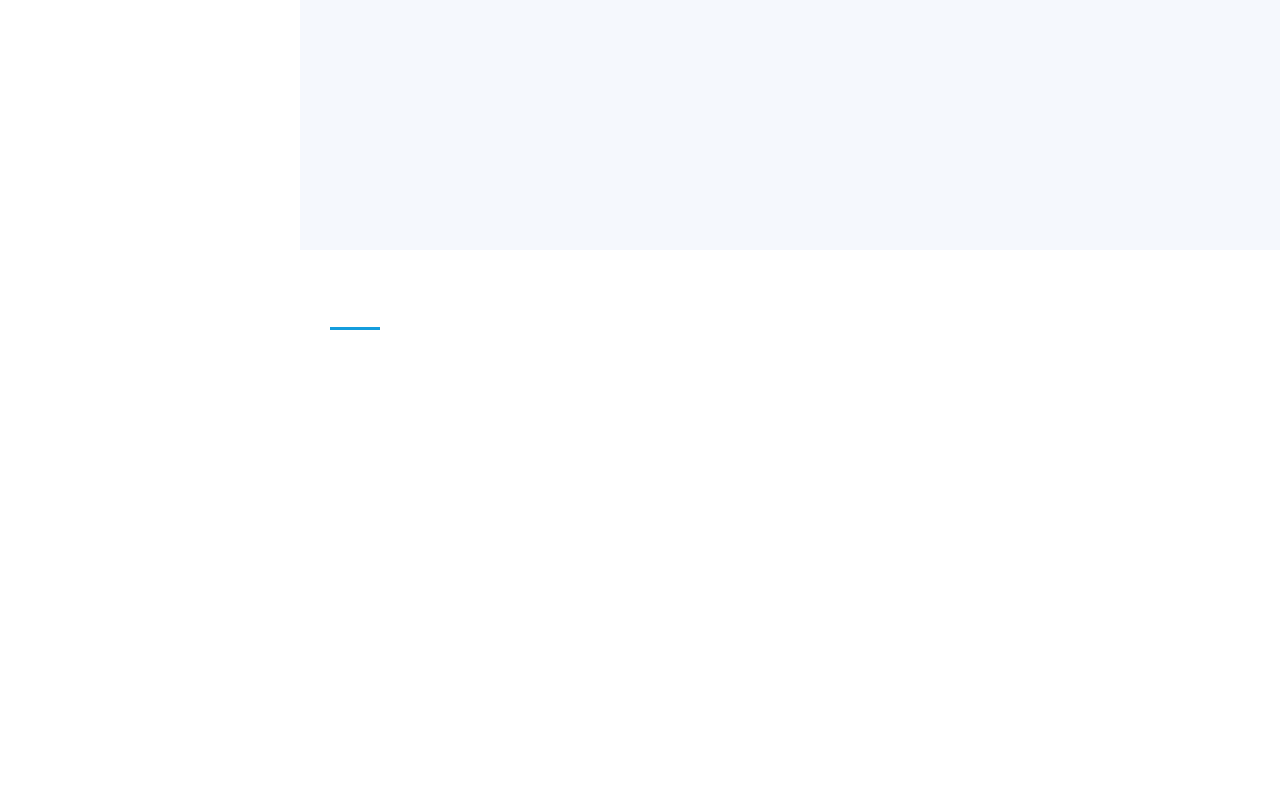
==== commit 3289960f: "fix v8" ====
--- a/index-portfolio.html
+++ b/index-portfolio.html
@@ -104,7 +104,7 @@
 
                 <div class="row">
                     <div class="col-lg-4" data-aos="fade-right">
-                        <img src=" /asssets/img/avt-ttdpt/PTHNgan.jpg" class="img-fluid my-avatar" alt="">
+                        <img src="" class="img-fluid my-avatar" alt="Avatar">
                     </div>
                     <div class="col-lg-8 pt-4 pt-lg-0 content" data-aos="fade-left">
                         <h3 class="myinfo" id="about-position"></h3>
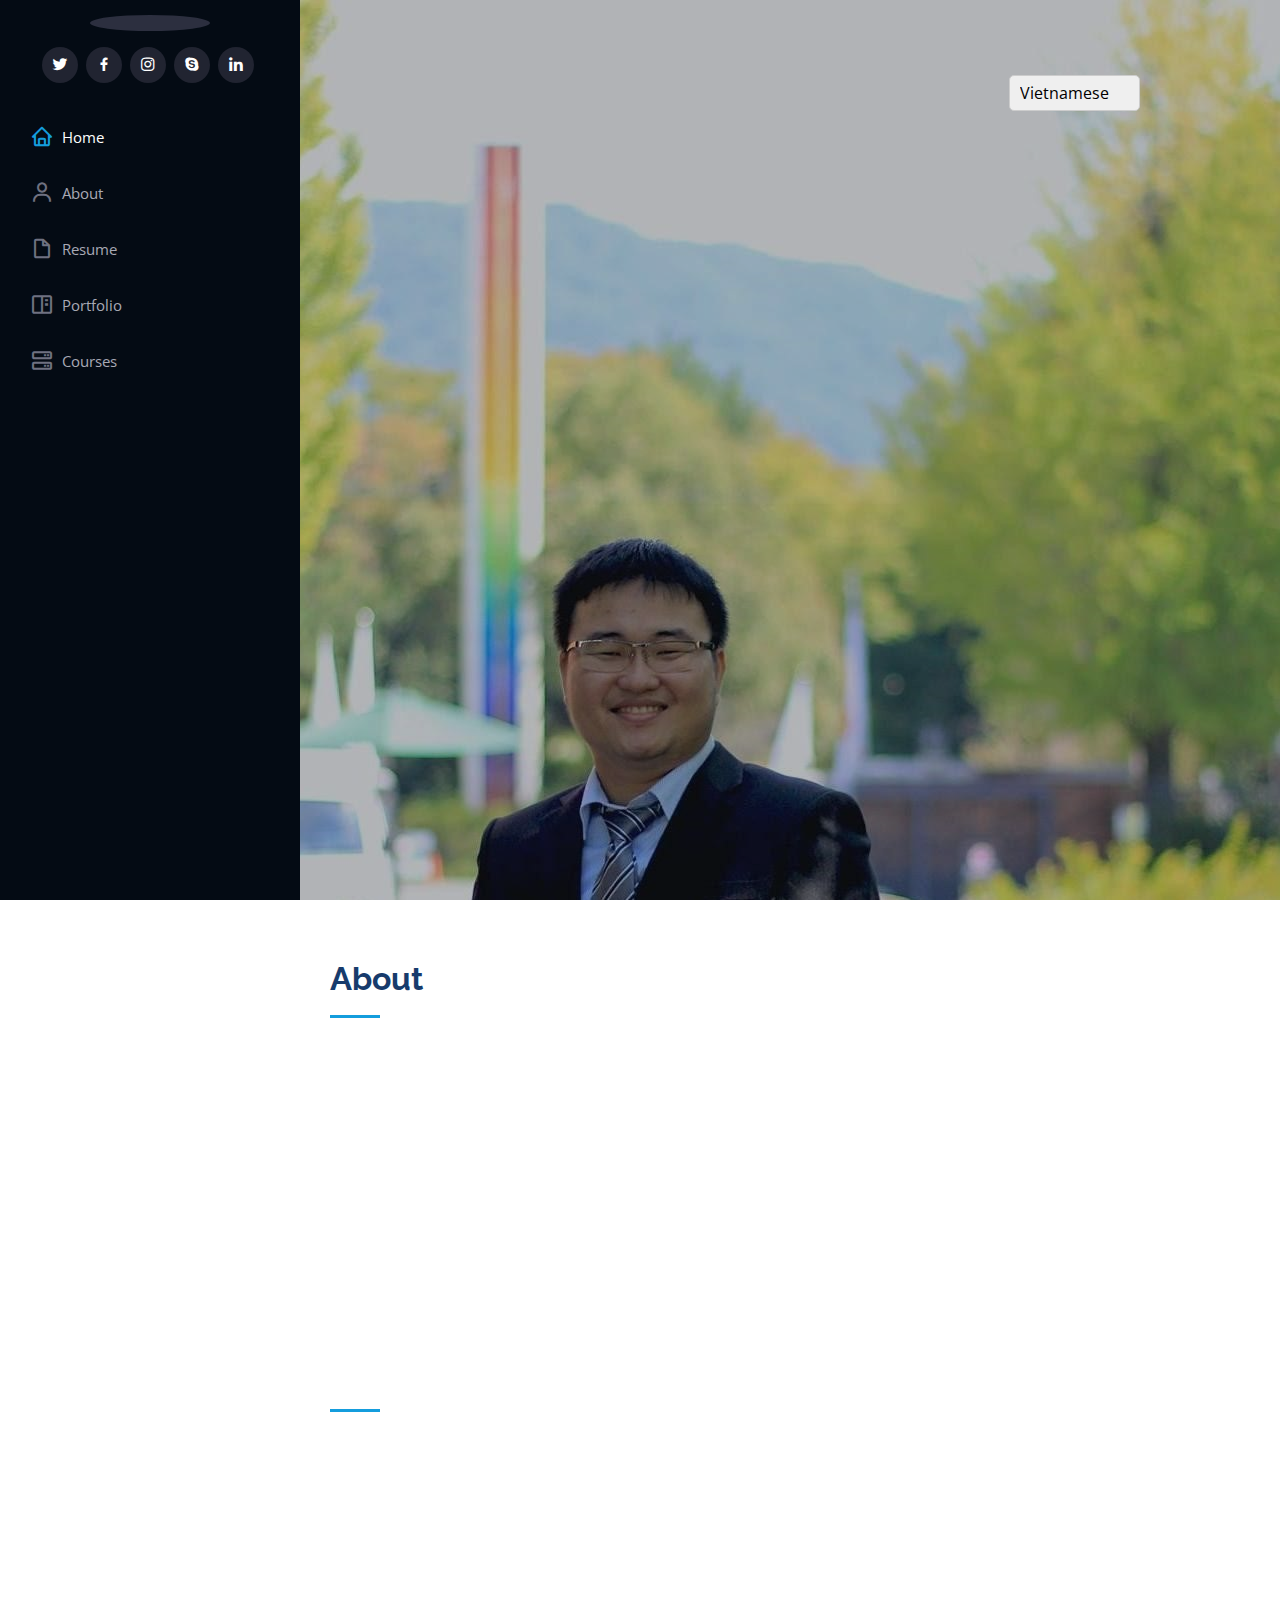
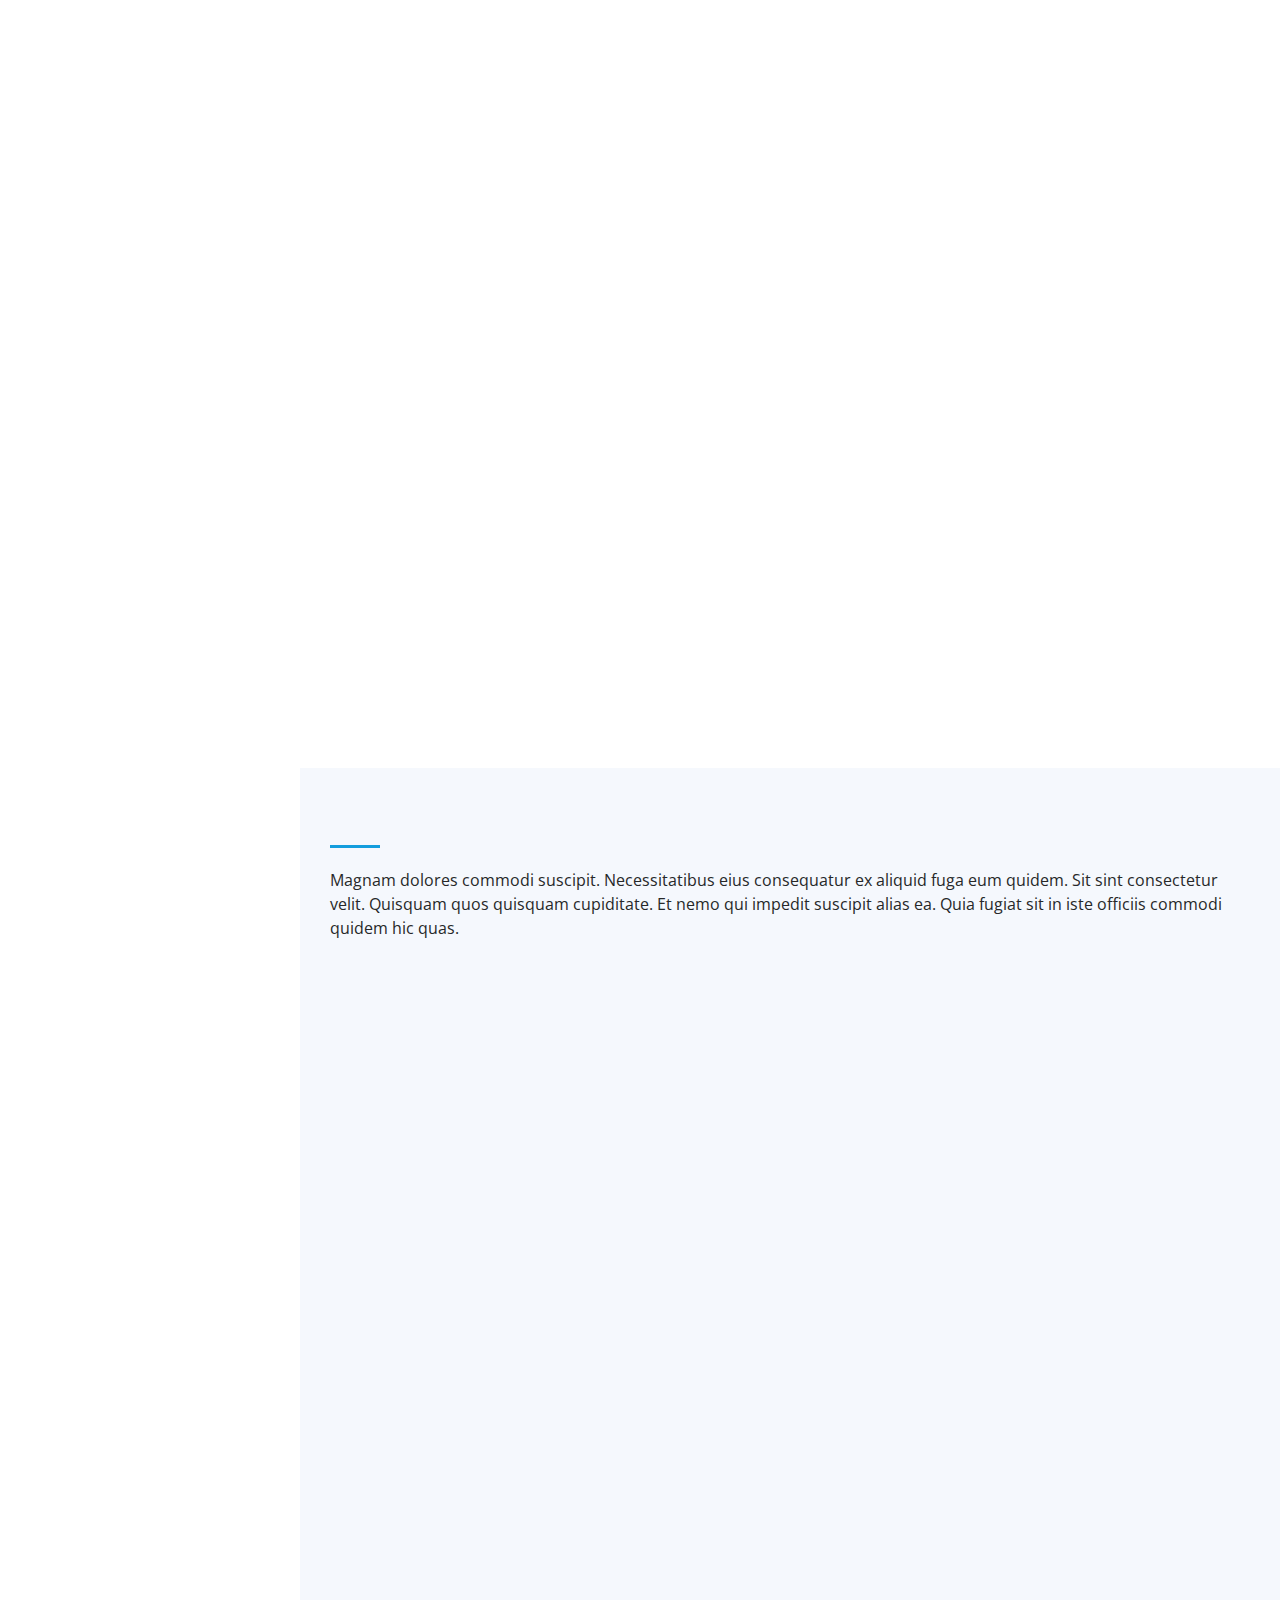
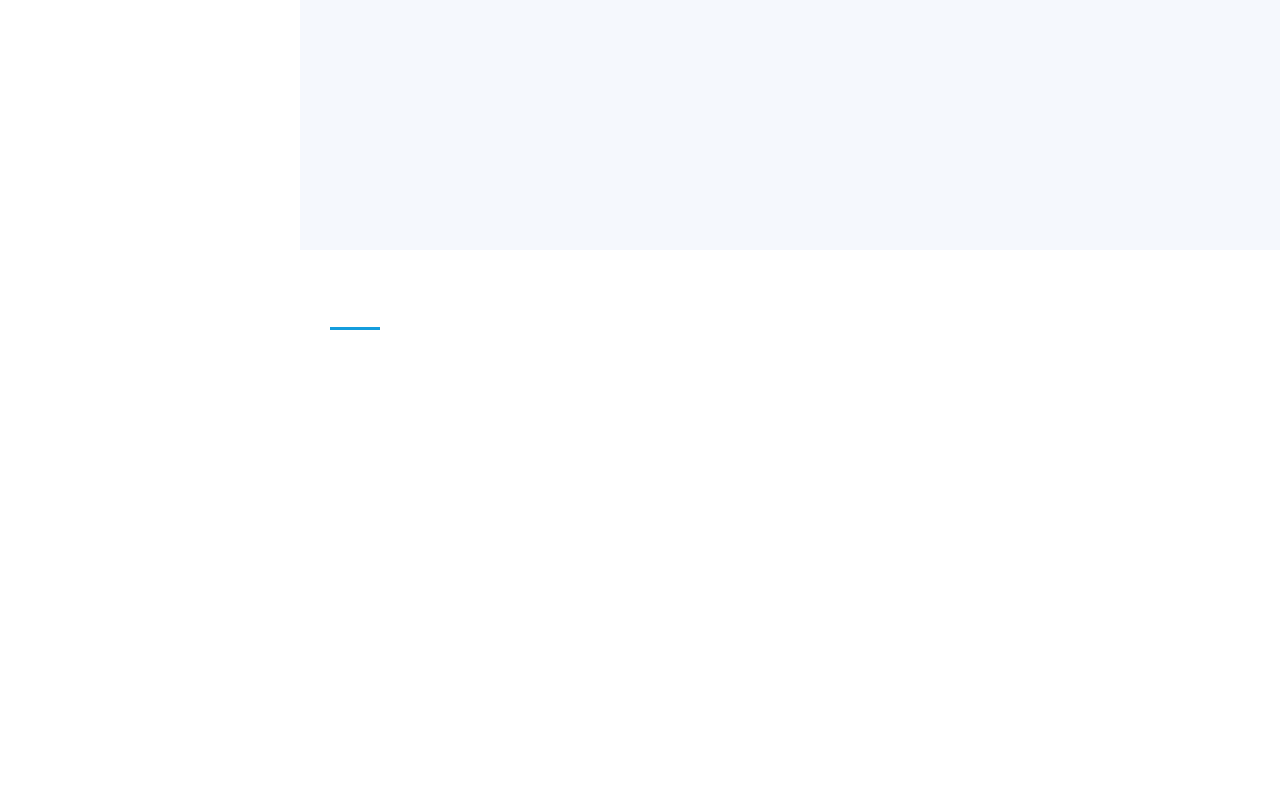
==== commit af37a967: "fix v9" ====
--- a/index-portfolio.html
+++ b/index-portfolio.html
@@ -45,7 +45,7 @@
         <div class="d-flex flex-column">
 
             <div class="profile">
-                <img src=" /asssets/img/profile-img.jpg" alt="" class="img-fluid rounded-circle">
+                <img src="" alt="" class="img-fluid rounded-circle">
                 <h1 class="text-light">
                     <a href="#`"></a>
                 </h1>
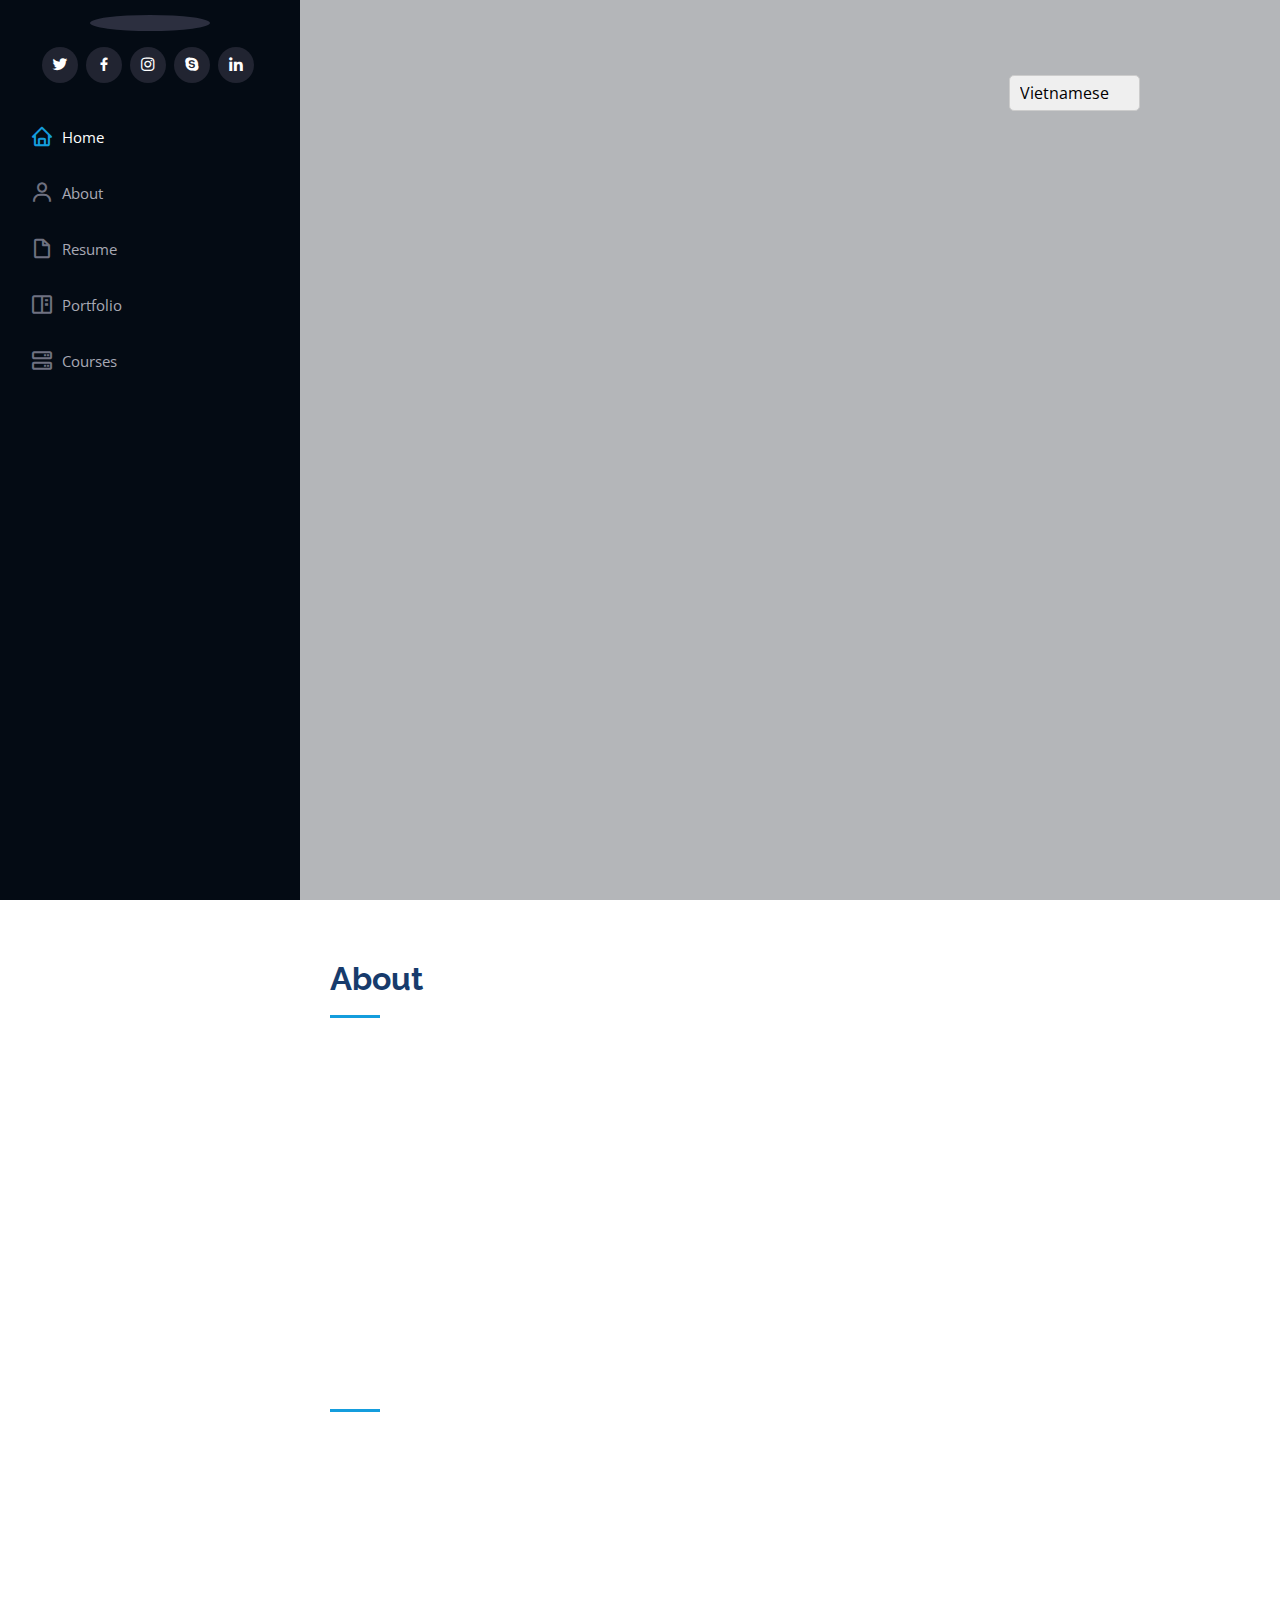
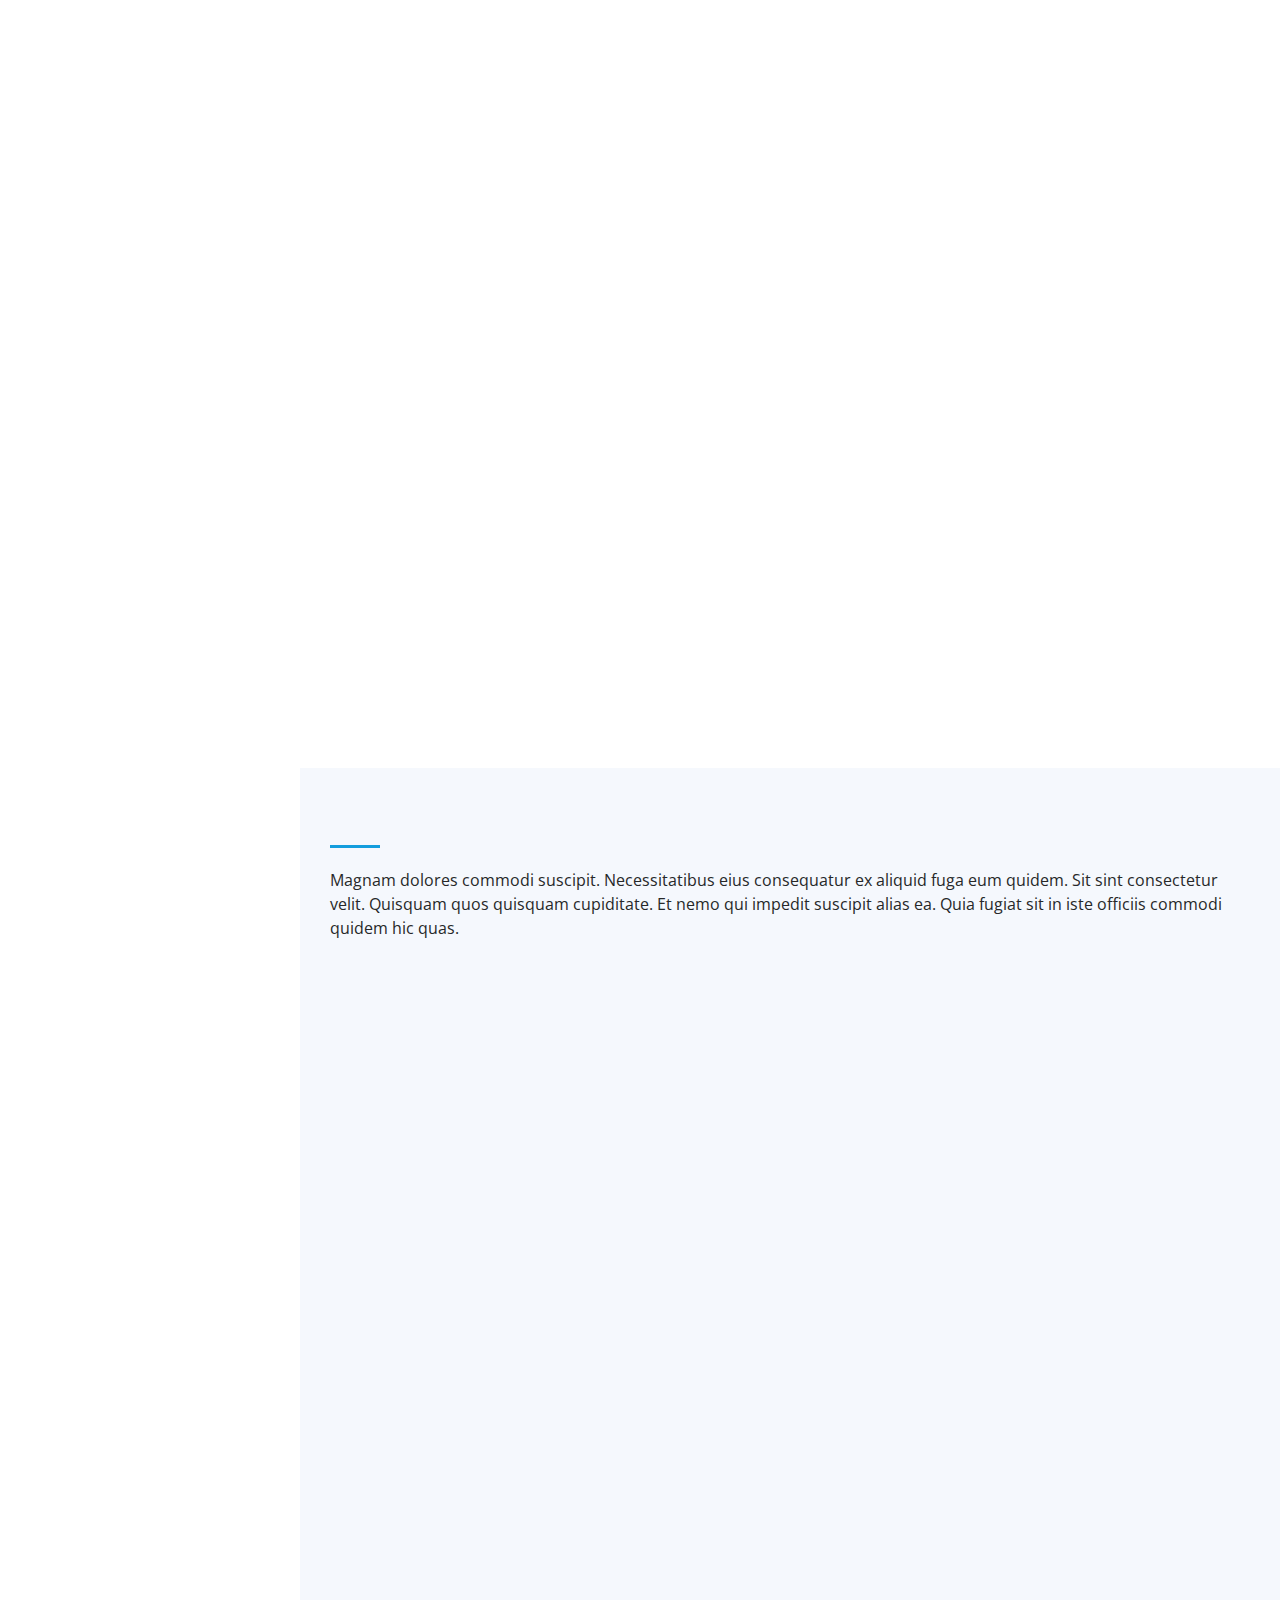
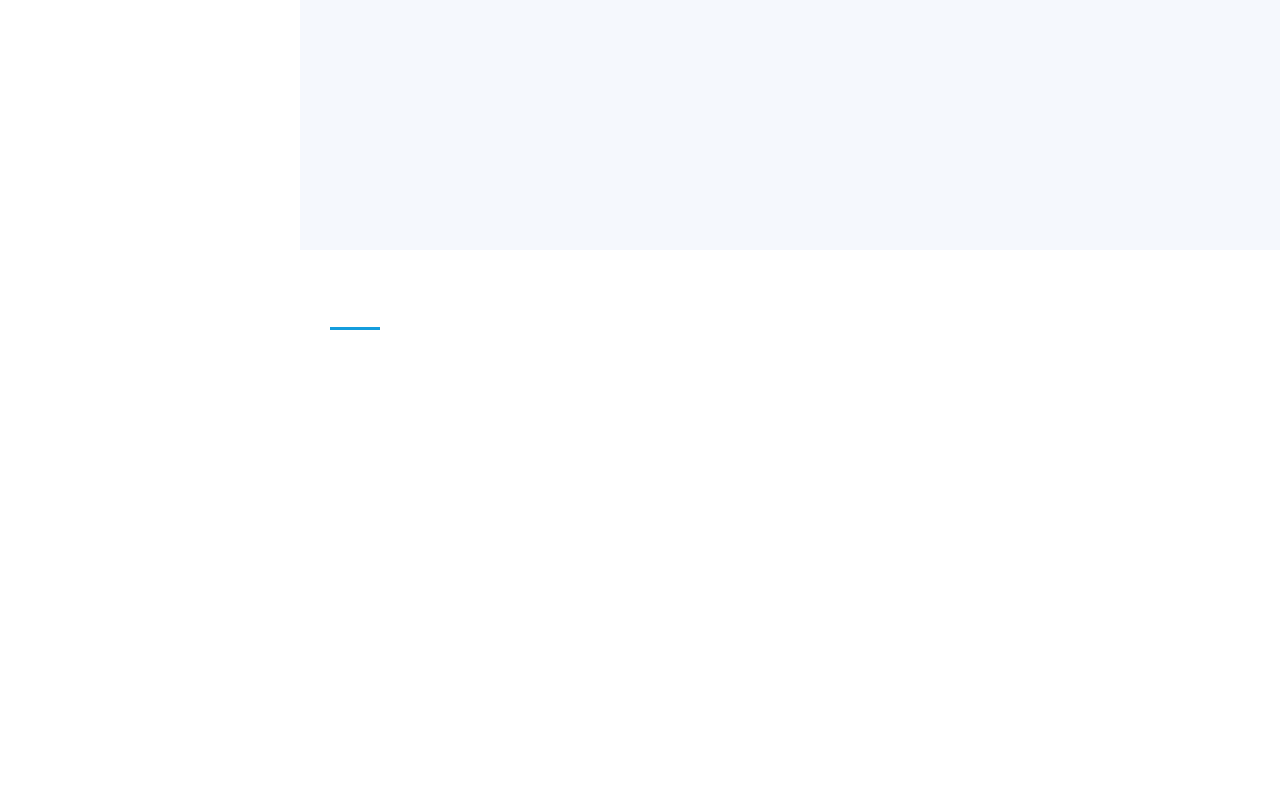
==== commit f5909ce9: "fix v9" ====
--- a/index-portfolio.html
+++ b/index-portfolio.html
@@ -73,15 +73,15 @@
     <!-- End Header -->
 
     <!-- ======= Hero Section ======= -->
-    <section id="hero" class="d-flex flex-column justify-content-center align-items-center position-relative" style="background: url(' /asssets/img/avt-ttdpt/PTHNgan.jpg');">
+    <section id="hero" class="d-flex flex-column justify-content-center align-items-center position-relative">
         <div class="hero-container" data-aos="fade-in">
             <h1 class="myinfo" id="home-name"></h1>
             <p class="myinfo" id="home-slogan"></p>
             <div class="language-selector-container">
                 <select id="language-selector" onchange="changeLanguage(this.value)">
-        <option value="en">English</option>
-        <option value="vi" selected>Vietnamese</option>
-      </select>
+                    <option value="en">English</option>
+                    <option value="vi" selected>Vietnamese</option>
+                </select>
             </div>
         </div>
     </section>
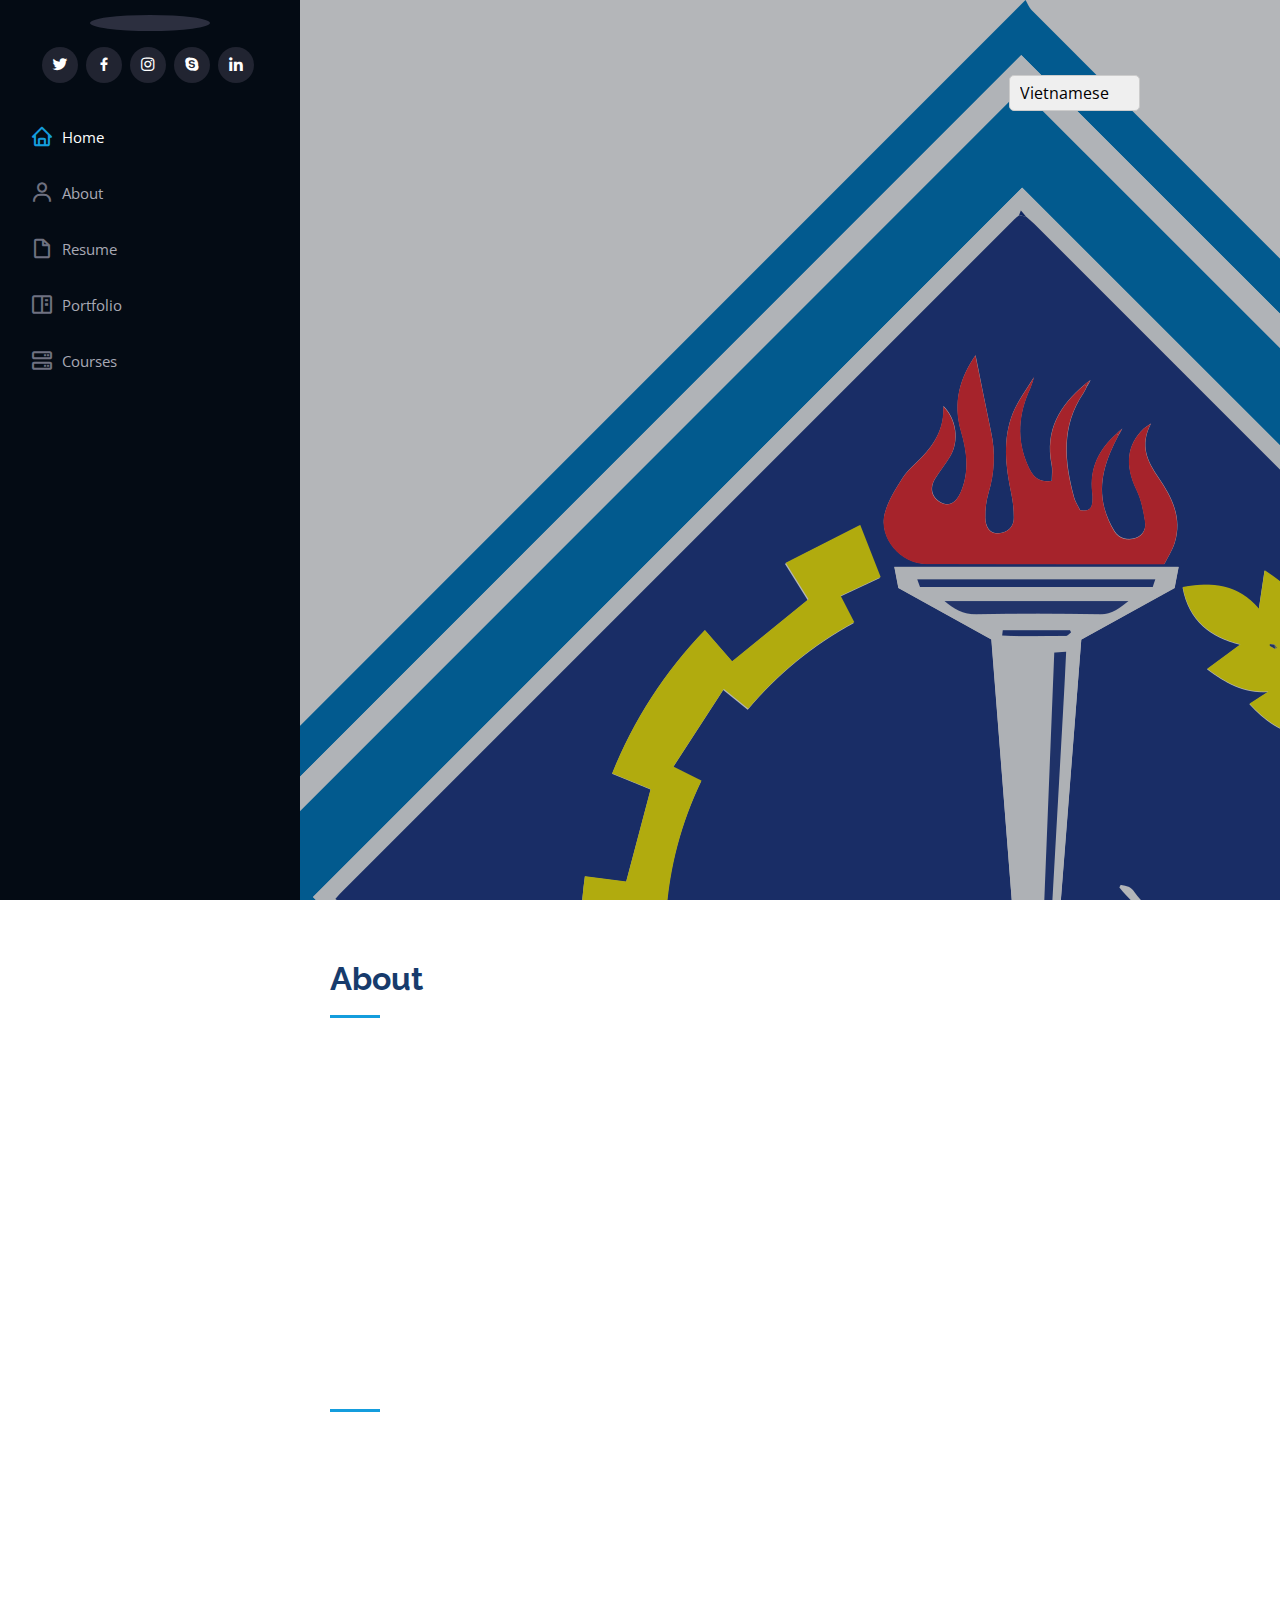
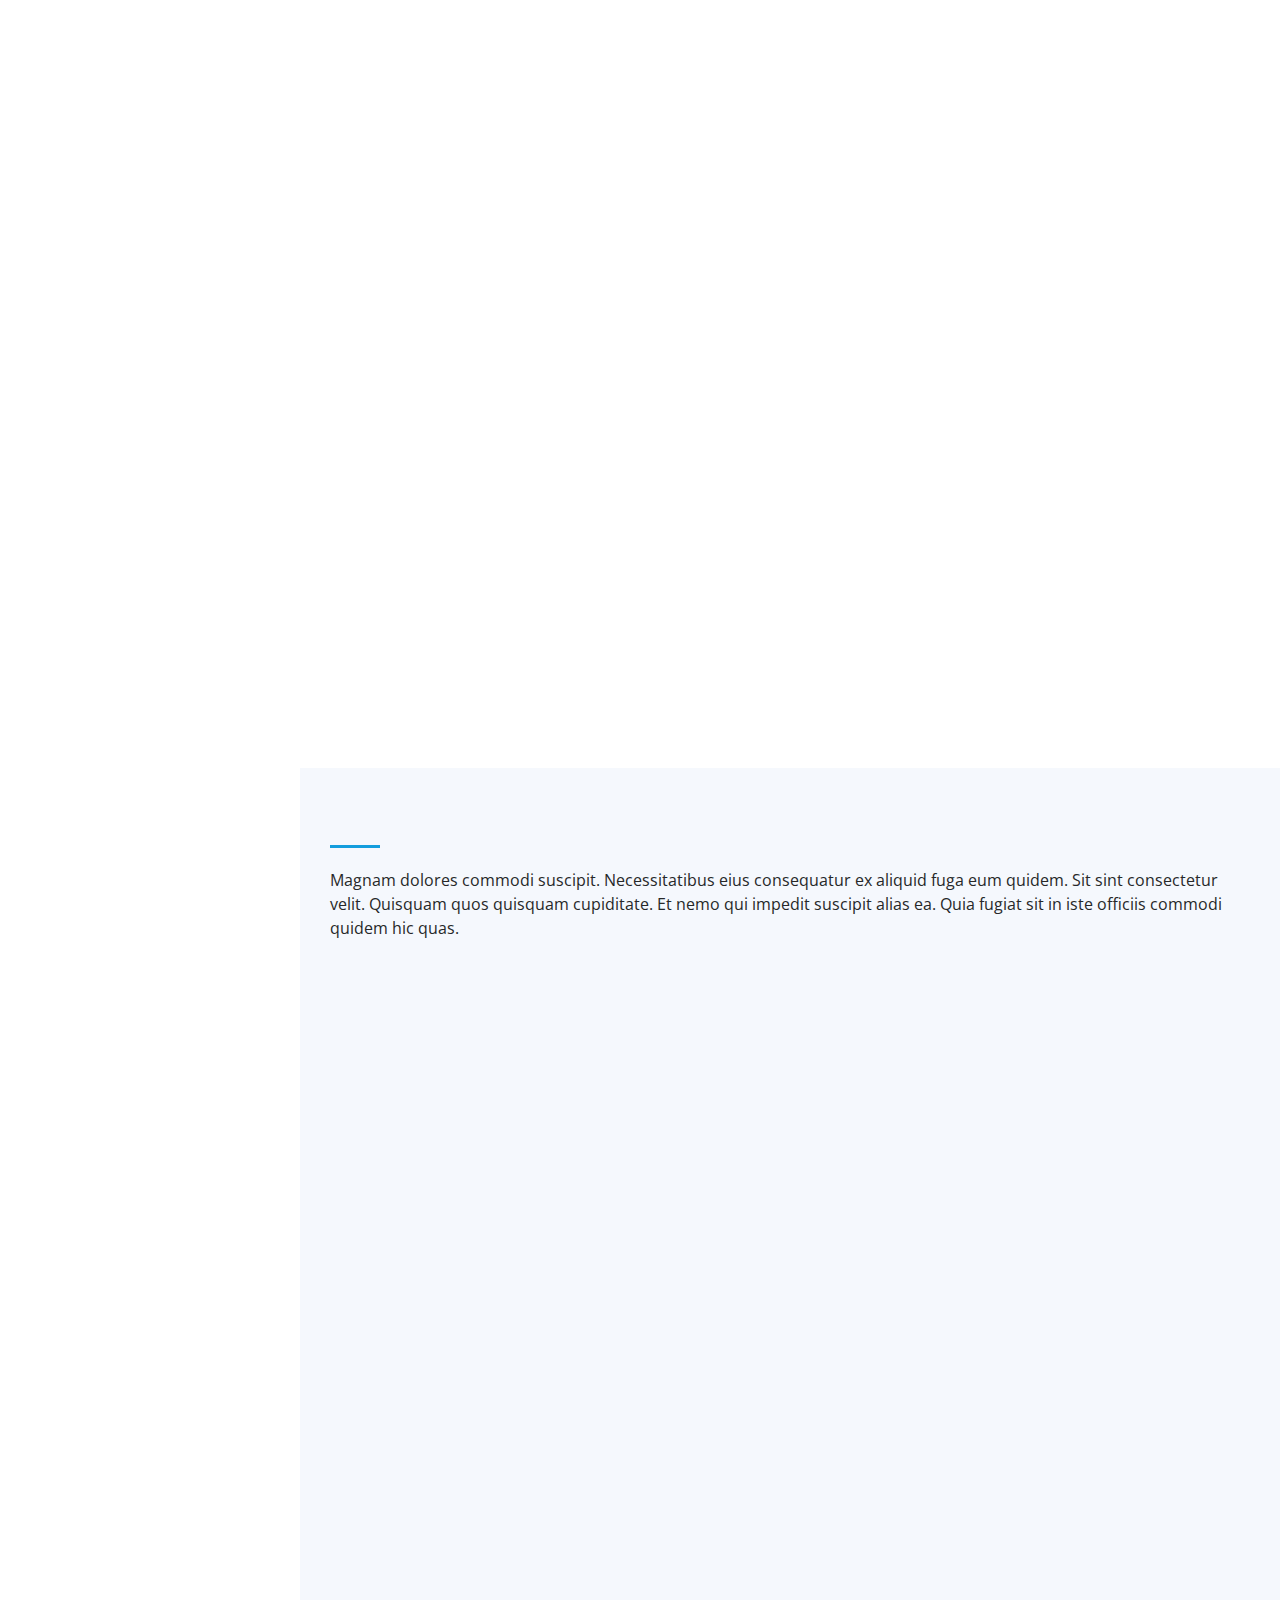
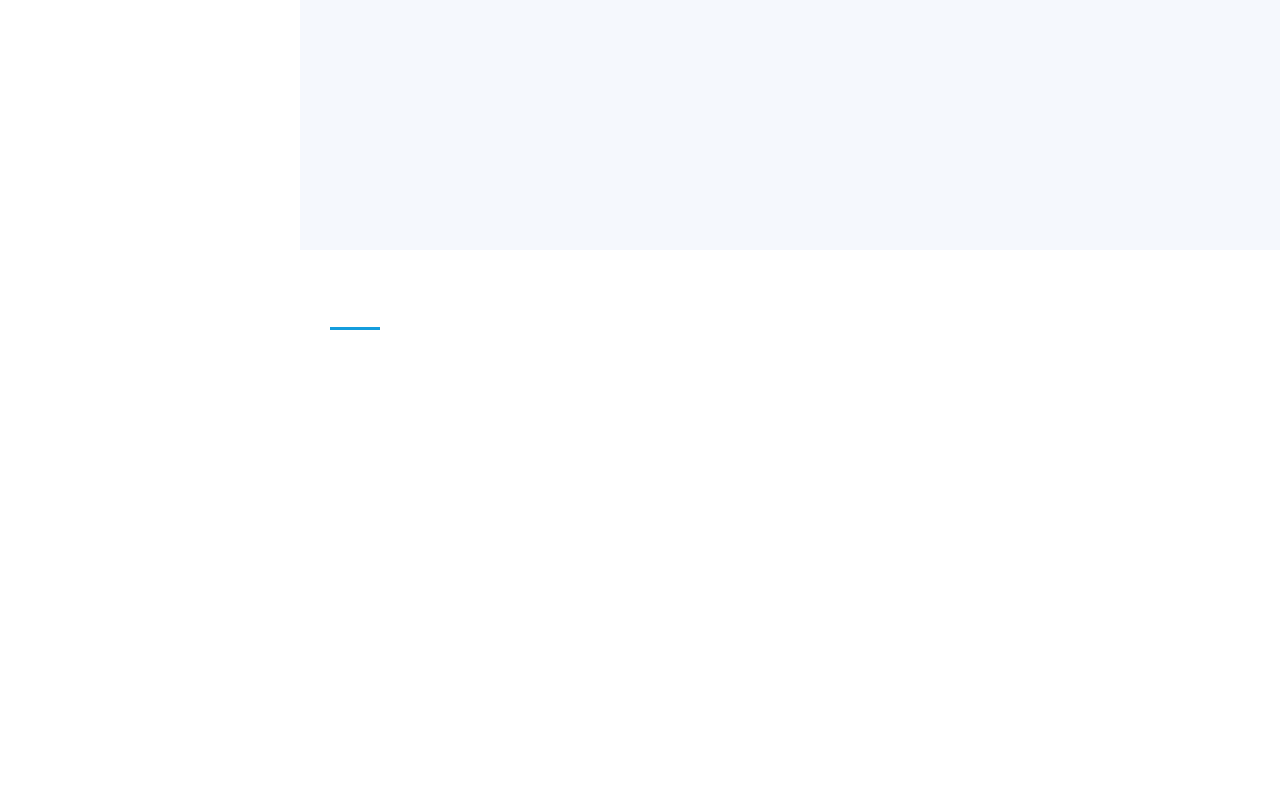
==== commit 3bad442e: "fix v9" ====
--- a/index-portfolio.html
+++ b/index-portfolio.html
@@ -73,15 +73,15 @@
     <!-- End Header -->
 
     <!-- ======= Hero Section ======= -->
-    <section id="hero" class="d-flex flex-column justify-content-center align-items-center position-relative">
+    <section id="hero" class="d-flex flex-column justify-content-center align-items-center position-relative" style="background: url('asssets/img/logo_CTU.png');">
         <div class="hero-container" data-aos="fade-in">
             <h1 class="myinfo" id="home-name"></h1>
             <p class="myinfo" id="home-slogan"></p>
             <div class="language-selector-container">
                 <select id="language-selector" onchange="changeLanguage(this.value)">
-                    <option value="en">English</option>
-                    <option value="vi" selected>Vietnamese</option>
-                </select>
+        <option value="en">English</option>
+        <option value="vi" selected>Vietnamese</option>
+      </select>
             </div>
         </div>
     </section>
